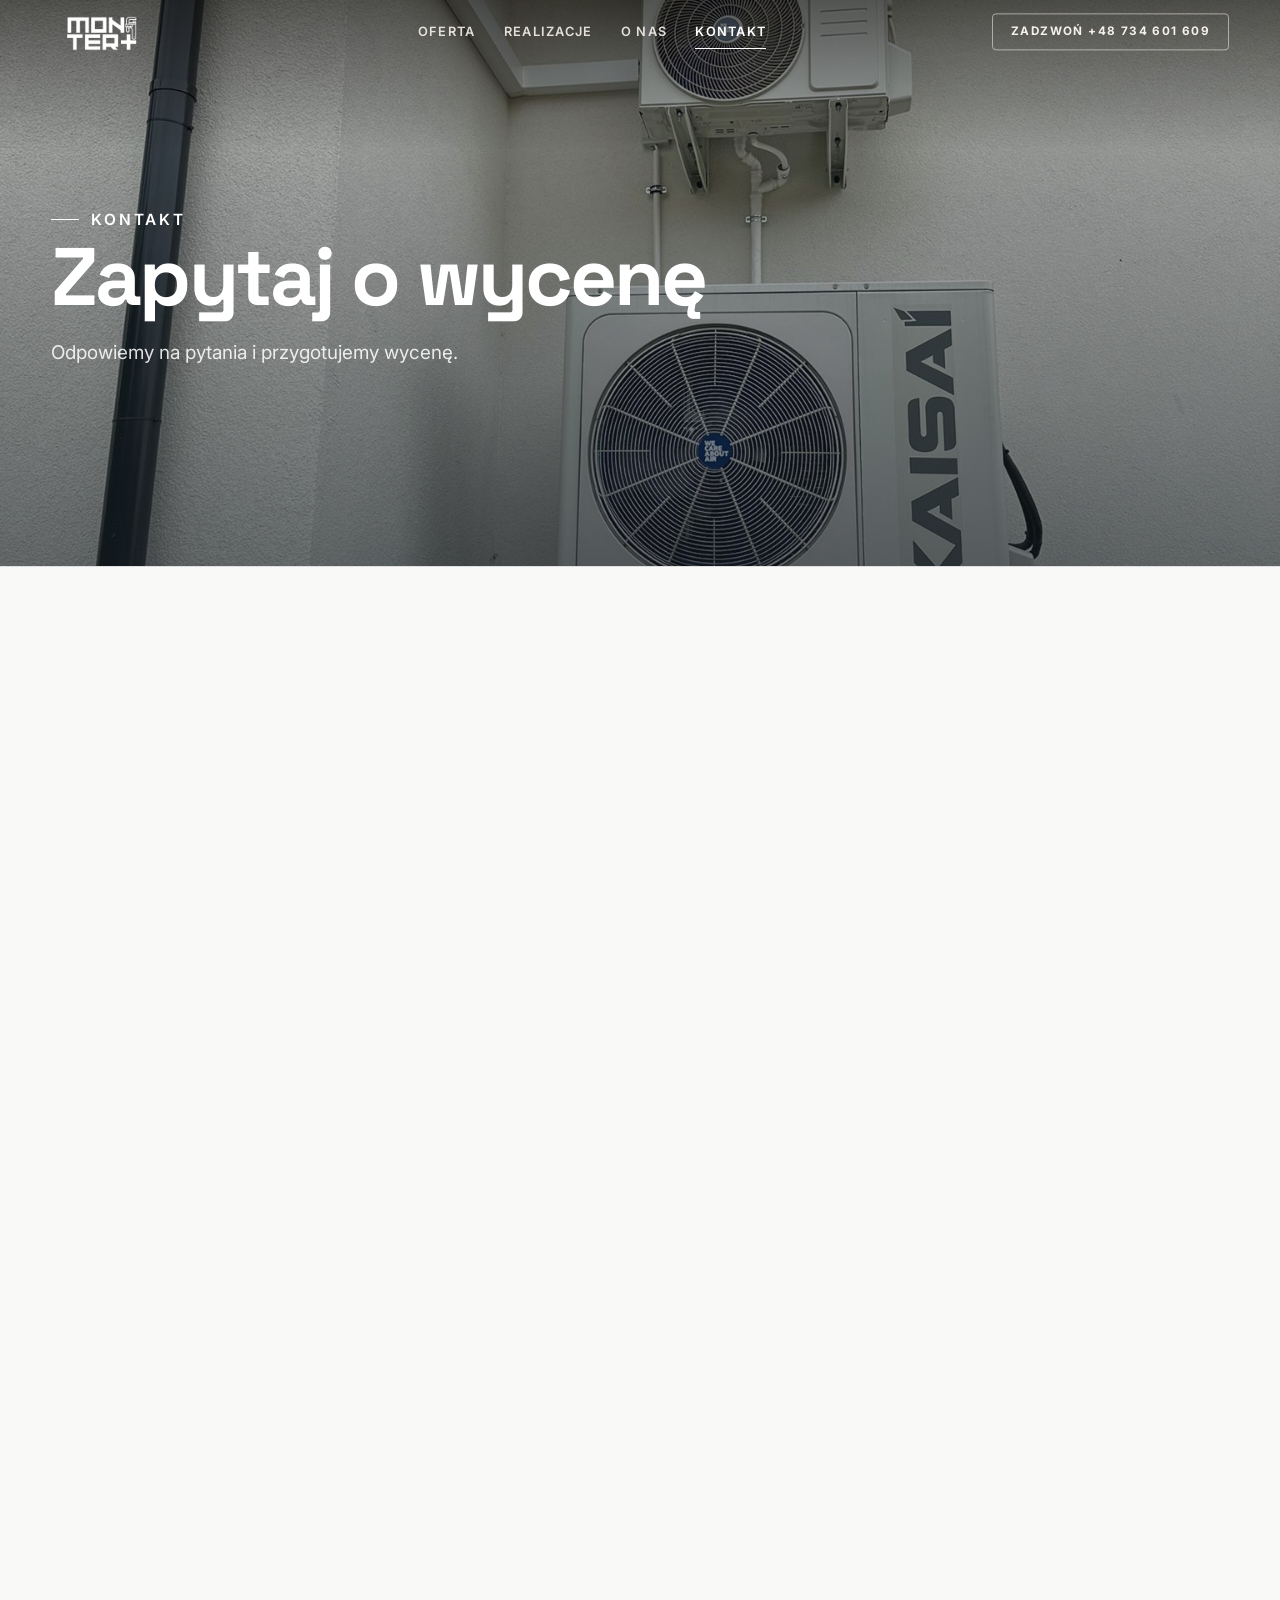
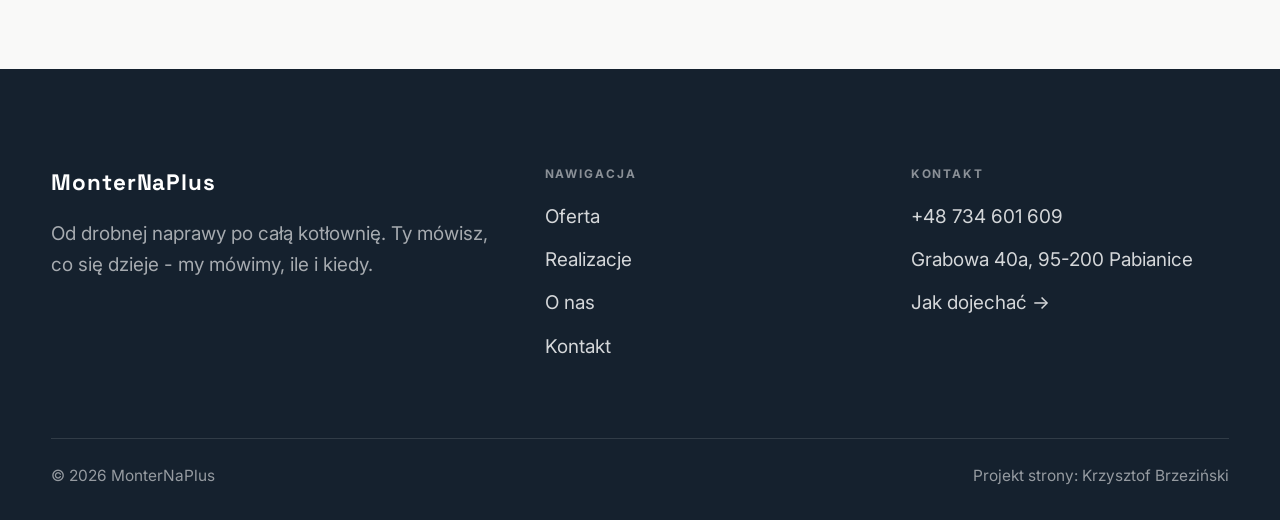
==== kontakt.html @ 471cb24a "Strona demo: monternaplus-instalacje-hydrauliczne" ====
<!DOCTYPE html>
<html lang="pl">
<head>
<meta charset="UTF-8">
<meta name="viewport" content="width=device-width, initial-scale=1.0">
<title>Kontakt - MonterNaPlus</title>
<meta name="description" content="Kontakt MonterNaPlus - Grabowa 40a, 95-200 Pabianice">
<link rel="preconnect" href="https://fonts.googleapis.com">
<link rel="preconnect" href="https://fonts.gstatic.com" crossorigin>
<link href="https://fonts.googleapis.com/css2?family=Space+Grotesk:wght@500;600;700&family=Inter:wght@400;500;600&display=swap" rel="stylesheet">
<link rel="stylesheet" href="assets/styles.css">
</head>
<body>

<header class="nav">
  <div class="wrap nav-inner">
    <a class="brand brand-has-logo" href="index.html"><img class="brand-logo" src="img/logo.png" alt="MonterNaPlus"></a>
    <nav class="nav-links">
      <a href="oferta.html">Oferta</a>
      <a href="realizacje.html">Realizacje</a>
      <a href="o-nas.html">O nas</a>
      <a href="kontakt.html" class="active">Kontakt</a>
      <a href="tel:+48734601609" class="btn btn-accent">Zadzwoń +48 734 601 609</a>
    </nav>
    <button class="nav-toggle" aria-label="Menu"><span></span><span></span><span></span></button>
  </div>
</header>

<section class="pagehead">
  <img src="img/g4.jpg" alt="MonterNaPlus - Zapytaj o wycenę">
  <div class="wrap">
    <span class="eyebrow">Kontakt</span>
    <h1>Zapytaj o wycenę</h1>
    <p>Odpowiemy na pytania i przygotujemy wycenę.</p>
  </div>
</section>
<section>
  <div class="wrap contact-grid">
    <div class="reveal">
      <span class="eyebrow">Dane kontaktowe</span>
      <h2 style="margin:var(--space-4) 0 var(--space-6)">MonterNaPlus</h2>
      <div class="info-list">
        <div class="info-row"><div class="ic"><svg class="ico-tel" width="16" height="16" viewBox="0 0 24 24" fill="none" aria-hidden="true"><path d="M6.6 10.8a15.5 15.5 0 0 0 6.6 6.6l2.2-2.2a1 1 0 0 1 1-.24 11.4 11.4 0 0 0 3.6.58 1 1 0 0 1 1 1V20a1 1 0 0 1-1 1A17 17 0 0 1 3 4a1 1 0 0 1 1-1h3.5a1 1 0 0 1 1 1c0 1.25.2 2.46.58 3.6a1 1 0 0 1-.25 1l-2.23 2.2Z" fill="currentColor"/></svg></div><div><div class="lbl">Telefon</div><a class="val" href="tel:+48734601609">+48 734 601 609</a></div></div>
        <div class="info-row"><div class="ic"><svg class="ico-pin" width="16" height="16" viewBox="0 0 24 24" fill="none" aria-hidden="true"><path d="M12 21s7-6.1 7-11.5A7 7 0 0 0 5 9.5C5 14.9 12 21 12 21Z" stroke="currentColor" stroke-width="1.6" fill="none"/><circle cx="12" cy="9.5" r="2.4" fill="currentColor"/></svg></div><div><div class="lbl">Adres</div><div class="val">Grabowa 40a, 95-200 Pabianice</div></div></div>
        <div class="info-row"><div class="ic"><svg class="ico-clock" width="16" height="16" viewBox="0 0 24 24" fill="none" aria-hidden="true"><circle cx="12" cy="12" r="8.2" stroke="currentColor" stroke-width="1.6"/><path d="M12 7.5V12l3.2 1.9" stroke="currentColor" stroke-width="1.6" stroke-linecap="round"/></svg></div><div><div class="lbl">Godziny</div><div class="val" style="font-weight:500">pon-niedz 8:00-20:00</div></div></div>
      </div>
    </div>
    <div class="reveal">
      <div class="form">
        <h3 style="margin-bottom:var(--space-4)">Najszybciej telefonicznie</h3>
        <p class="muted" style="margin-bottom:var(--space-5)">Zadzwoń, opisz pomysł, a my powiemy, co i jak. Bez zobowiązań.</p>
        <a href="tel:+48734601609" class="btn btn-accent" style="justify-content:center">Zadzwoń: +48 734 601 609 <span class="arr">→</span></a>
      </div>
    </div>
  </div>
</section>
<section style="padding-top:0">
  <div class="wrap reveal">
    <iframe class="map" title="MonterNaPlus - Pabianice" src="https://maps.google.com/maps?q=MonterNaPlus%20Pabianice&z=15&output=embed" loading="lazy" referrerpolicy="no-referrer-when-downgrade"></iframe>
  </div>
</section>

<footer>
  <div class="wrap">
    <div class="foot-grid">
      <div class="foot-brand">
        <div class="name">MonterNaPlus</div>
        <p>Od drobnej naprawy po całą kotłownię. Ty mówisz, co się dzieje - my mówimy, ile i kiedy.</p>
      </div>
      <div class="foot-col">
        <h4>Nawigacja</h4>
        <a href="oferta.html">Oferta</a>
        <a href="realizacje.html">Realizacje</a>
        <a href="o-nas.html">O nas</a>
        <a href="kontakt.html">Kontakt</a>
      </div>
      <div class="foot-col">
        <h4>Kontakt</h4>
        <a href="tel:+48734601609">+48 734 601 609</a>
        <p>Grabowa 40a, 95-200 Pabianice</p>
        <a href="https://www.google.com/maps?cid=12000296189965366413" target="_blank" rel="noopener">Jak dojechać →</a>
      </div>
    </div>
    <div class="foot-bot">
      <span>© 2026 MonterNaPlus</span>
      <span>Projekt strony: Krzysztof Brzeziński</span>
    </div>
  </div>
</footer>
<div class="sticky-call"><a class="sc-call" href="tel:+48734601609"><svg class="ico-tel" width="16" height="16" viewBox="0 0 24 24" fill="none" aria-hidden="true"><path d="M6.6 10.8a15.5 15.5 0 0 0 6.6 6.6l2.2-2.2a1 1 0 0 1 1-.24 11.4 11.4 0 0 0 3.6.58 1 1 0 0 1 1 1V20a1 1 0 0 1-1 1A17 17 0 0 1 3 4a1 1 0 0 1 1-1h3.5a1 1 0 0 1 1 1c0 1.25.2 2.46.58 3.6a1 1 0 0 1-.25 1l-2.23 2.2Z" fill="currentColor"/></svg> Zadzwoń</a><a class="sc-quote" href="kontakt.html">Bezpłatna wycena</a></div>

<script src="assets/main.js"></script>
</body>
</html>
---- assets/styles.css ----
/* ============================================================
   STOLBASZ — premium, architektoniczny B2B fit-out
   Jasna paleta, zero brązu. System wg premium-web-craft.
   Projekt strony: Krzysztof Brzeziński
   ============================================================ */

:root{
  /* PALETA — jasna, architektoniczna, chłodna */
  --paper:#F4F6F8;          /* główne tło */
  --paper-2:#E7EBEF;        /* sekcje alternatywne (chłodny jasny szary) */
  --paper-3:#E7EBEF;        /* delikatne wypełnienia */
  --ink:#15212E;            /* tekst główny — chłodny grafit */
  --ink-soft:#243443;       /* nagłówki drugorzędne */
  --muted:#6B7785;          /* tekst poboczny */
  --line:rgba(21,33,46,.12);/* hairline */
  --accent:#E8A317;         /* stonowany petrol-slate — jedyny akcent */
  --accent-d:#C9870C;
  --accent-soft:rgba(232,163,23,.10);
  --dark:#15212E;           /* sekcje ciemne (stopka/CTA) */

  /* ODSTĘPY — skala 4/8 */
  --space-1:4px; --space-2:8px; --space-3:12px; --space-4:16px; --space-5:24px;
  --space-6:32px; --space-7:48px; --space-8:64px; --space-9:96px; --space-10:128px;

  /* TYPOGRAFIA — fluid clamp() (skala podbita 16.07.2026: większe, czytelniejsze litery — uwaga Adama) */
  --text-sm:clamp(.9rem,.87rem + .12vw,1rem);
  --text-base:clamp(1.08rem,1.04rem + .18vw,1.2rem);
  --text-lg:clamp(1.24rem,1.15rem + .34vw,1.44rem);
  --text-h3:clamp(1.34rem,1.22rem + .55vw,1.66rem);
  --text-h2:clamp(2.1rem,1.66rem + 2.1vw,3.1rem);
  --text-h1:clamp(2.9rem,2.1rem + 4vw,5.1rem);

  /* PROMIENIE — architektoniczne, raczej ostre */
  --r-sm:3px; --r-md:6px; --r-lg:10px;

  /* RUCH */
  --ease:cubic-bezier(.25,.46,.45,.94); --dur:.24s;

  /* CIENIE — miękkie, warstwowe */
  --sh-sm:0 1px 2px rgba(16,24,32,.04), 0 2px 8px rgba(16,24,32,.05);
  --sh-md:0 2px 6px rgba(16,24,32,.05), 0 12px 28px -8px rgba(16,24,32,.12);
  --sh-lg:0 6px 14px rgba(16,24,32,.07), 0 26px 56px -18px rgba(16,24,32,.22);

  --hairline:1px solid var(--line);

  --font-display:'Space Grotesk','Inter',sans-serif;
  --font-body:'Inter',sans-serif;
}

*{box-sizing:border-box;margin:0;padding:0}
html{scroll-behavior:smooth}
body{
  font-family:var(--font-body);
  font-size:var(--text-base);
  line-height:1.65;
  color:var(--ink);
  background:var(--paper);
  -webkit-font-smoothing:antialiased;
  text-rendering:optimizeLegibility;
}
img{max-width:100%;display:block}
a{color:inherit;text-decoration:none}

.wrap{width:min(92%,1180px);margin-inline:auto}
section{padding-block:clamp(52px,6.5vw,96px)}

h1,h2,h3{font-family:var(--font-display);font-weight:700;line-height:1.08;letter-spacing:-.02em;color:var(--ink)}
h1{font-size:var(--text-h1);letter-spacing:-.035em}
h2{font-size:var(--text-h2);letter-spacing:-.025em}
h3{font-size:var(--text-h3)}
p{max-width:65ch}

.eyebrow{
  font-family:var(--font-body);
  font-size:var(--text-sm);
  font-weight:600;
  letter-spacing:.18em;
  text-transform:uppercase;
  color:var(--accent);
  display:inline-flex;align-items:center;gap:var(--space-3);
}
.eyebrow::before{content:"";width:28px;height:1px;background:var(--accent);display:inline-block}

.muted{color:var(--muted)}
.lead{font-size:var(--text-lg);line-height:1.55;color:var(--ink-soft);max-width:50ch}

/* ---------- BUTTONS ---------- */
.btn{
  display:inline-flex;align-items:center;gap:var(--space-2);
  font-weight:600;font-size:var(--text-sm);letter-spacing:.02em;
  padding:var(--space-4) var(--space-6);
  border-radius:var(--r-sm);
  transition:transform var(--dur) var(--ease),box-shadow var(--dur) var(--ease),background var(--dur) var(--ease);
  cursor:pointer;border:1px solid transparent;
}
.btn-accent{background:var(--accent);color:#fff;box-shadow:var(--sh-sm)}
.btn-accent:hover{background:var(--accent-d);transform:translateY(-2px);box-shadow:var(--sh-md)}
.btn-accent:active{transform:translateY(0);box-shadow:var(--sh-sm)}
.btn-ghost{background:transparent;color:var(--ink);border-color:var(--line)}
.btn-ghost:hover{border-color:var(--accent);color:var(--accent);transform:translateY(-2px)}
.btn-light{background:#fff;color:var(--ink);box-shadow:var(--sh-sm)}
.btn-light:hover{transform:translateY(-2px);box-shadow:var(--sh-md)}
.btn .arr{transition:transform var(--dur) var(--ease)}
.btn:hover .arr{transform:translateX(4px)}

/* ---------- NAV ---------- */
.nav{
  position:sticky;top:0;z-index:50;
  background:color-mix(in srgb,var(--paper) 88%,transparent);
  backdrop-filter:saturate(140%) blur(10px);
  border-bottom:var(--hairline);
}
.nav-inner{display:flex;align-items:center;justify-content:space-between;height:72px}
.brand{display:flex;flex-direction:column;line-height:1}
.brand .name{font-family:var(--font-display);font-weight:800;font-size:1.35rem;letter-spacing:.04em}
.brand .sub{font-size:.62rem;letter-spacing:.34em;text-transform:uppercase;color:var(--muted);margin-top:5px}
.nav-links{display:flex;align-items:center;gap:var(--space-6)}
.nav-links a{font-size:var(--text-sm);font-weight:500;color:var(--ink-soft);position:relative;padding-block:4px;transition:color var(--dur) var(--ease)}
.nav-links a::after{content:"";position:absolute;left:0;bottom:0;width:0;height:1.5px;background:var(--accent);transition:width var(--dur) var(--ease)}
.nav-links a:hover,.nav-links a.active{color:var(--ink)}
.nav-links a:hover::after,.nav-links a.active::after{width:100%}
.nav-links .btn{padding:var(--space-2) var(--space-5)}
/* przyciski w nav: właściwy kolor (przebij .nav-links a) + bez podkreślenia */
.nav-links a.btn-accent{color:#fff}
.nav-links a.btn-ghost,.nav-links a.btn-light{color:var(--ink)}
.nav-links a.btn::after{display:none}
.nav-toggle{display:none;background:none;border:none;cursor:pointer;flex-direction:column;gap:5px;padding:8px}
.nav-toggle span{width:24px;height:2px;background:var(--ink);transition:var(--dur)}

/* ---------- HERO (split) ---------- */
.hero{position:relative;overflow:hidden;border-bottom:var(--hairline)}
.hero-grid{display:grid;grid-template-columns:1.05fr .95fr;gap:clamp(24px,4vw,60px);align-items:center;
  padding-block:clamp(36px,4.5vw,64px)}
.hero-copy .eyebrow{margin-bottom:var(--space-5)}
.hero-copy h1{margin-bottom:var(--space-5)}
.hero-copy .lead{margin-bottom:var(--space-7)}
.hero-actions{display:flex;flex-wrap:wrap;gap:var(--space-4)}
.hero-art{position:relative;aspect-ratio:4/3;border-radius:var(--r-lg);overflow:hidden;box-shadow:var(--sh-lg)}
.hero-art img{width:100%;height:100%;object-fit:cover}
.hero-art::after{content:"";position:absolute;inset:0;background:linear-gradient(180deg,transparent 55%,rgba(18,24,28,.28))}
.hero-badge{position:absolute;left:var(--space-5);bottom:var(--space-5);z-index:2;
  background:rgba(252,252,251,.94);backdrop-filter:blur(4px);
  border-radius:var(--r-md);padding:var(--space-4) var(--space-5);box-shadow:var(--sh-md);max-width:78%}
.hero-badge strong{display:block;font-family:var(--font-display);font-size:1rem;letter-spacing:-.01em}
.hero-badge span{font-size:var(--text-sm);color:var(--muted)}

/* ---------- HERO duży / kinowy (strona główna) ---------- */
.hero-cine{position:relative;min-height:clamp(560px,82vh,840px);min-height:clamp(560px,82svh,840px);display:flex;align-items:center;overflow:hidden;border-bottom:var(--hairline)}
.hero-cine>img{position:absolute;inset:0;width:100%;height:100%;object-fit:cover;z-index:0}
.hero-cine::after{content:"";position:absolute;inset:0;z-index:1;
  background:linear-gradient(95deg,rgba(13,18,23,.86) 0%,rgba(13,18,23,.64) 32%,rgba(13,18,23,.24) 62%,rgba(13,18,23,.04) 100%)}
.hero-cine .wrap{position:relative;z-index:2;padding-block:var(--space-8)}
.hero-cine .hero-copy{max-width:660px}
.hero-cine .eyebrow{color:#fff;margin-bottom:var(--space-5)}
.hero-cine .eyebrow::before{background:#fff}
.hero-cine h1{color:#fff;margin-bottom:var(--space-5);font-size:clamp(2.9rem,2rem + 4.4vw,5.2rem)}
.hero-cine .lead{color:rgba(255,255,255,.92);max-width:48ch;margin-bottom:var(--space-7)}
.hero-cine .hero-actions{display:flex;flex-wrap:wrap;gap:var(--space-4)}
@media(max-width:680px){
  .hero-cine{min-height:clamp(520px,76vh,640px);min-height:clamp(520px,76svh,640px);align-items:flex-end}
  .hero-cine::after{background:linear-gradient(0deg,rgba(13,18,23,.9) 6%,rgba(13,18,23,.45) 55%,rgba(13,18,23,.25) 100%)}
  .hero-cine .wrap{padding-bottom:var(--space-9)}
}

/* full-bleed hero variant (podstrony) */
.pagehead{position:relative;min-height:46vh;min-height:46svh;display:flex;align-items:flex-end;overflow:hidden;border-bottom:var(--hairline)}
.pagehead img{position:absolute;inset:0;width:100%;height:100%;object-fit:cover}
.pagehead::after{content:"";position:absolute;inset:0;background:linear-gradient(180deg,rgba(18,24,28,.25),rgba(18,24,28,.62))}
.pagehead .wrap{position:relative;z-index:2;padding-block:var(--space-9);color:#fff}
.pagehead h1{color:#fff;max-width:18ch}
.pagehead .eyebrow{color:#fff}
.pagehead .eyebrow::before{background:#fff}
.pagehead p{color:rgba(255,255,255,.86);margin-top:var(--space-4);max-width:54ch}

/* ---------- STRIP (pasek skrótów / liczby) ---------- */
.strip{background:var(--dark);color:#fff}
.strip .wrap{display:grid;grid-template-columns:repeat(4,1fr);gap:var(--space-6);padding-block:var(--space-8)}
.strip .item .k{font-family:var(--font-display);font-size:clamp(1.6rem,1.2rem + 1.4vw,2.4rem);font-weight:800;letter-spacing:-.02em;color:#fff}
.strip .item .v{font-size:var(--text-sm);color:rgba(255,255,255,.66);margin-top:var(--space-2);line-height:1.45}
.strip .item{border-left:2px solid var(--accent);padding-left:var(--space-5)}

/* ---------- SECTION HEAD ---------- */
.head{max-width:48rem;margin-bottom:var(--space-8)}
.head.center{margin-inline:auto;text-align:center}
.head .eyebrow{margin-bottom:var(--space-4)}
.head h2{margin-bottom:var(--space-4)}
.head p{color:var(--muted);font-size:var(--text-lg);line-height:1.55}
.head.center p{margin-inline:auto}

/* ---------- INTRO SPLIT ---------- */
.split{display:grid;grid-template-columns:.92fr 1.08fr;gap:clamp(28px,5vw,80px);align-items:center}
.split.rev{grid-template-columns:1.08fr .92fr}
.split.rev .split-art{order:-1}
.split-art{position:relative;aspect-ratio:5/4;border-radius:var(--r-lg);overflow:hidden;box-shadow:var(--sh-lg)}
.split-art img{width:100%;height:100%;object-fit:cover}
.split-copy h2{margin-bottom:var(--space-5)}
.split-copy p+p{margin-top:var(--space-4)}
.split-copy .btn{margin-top:var(--space-6)}

/* ---------- SERVICES (zakres) ---------- */
.svc-grid{display:grid;grid-template-columns:repeat(auto-fit,minmax(280px,1fr));gap:var(--space-5)}
.svc{background:#fff;border:var(--hairline);border-radius:var(--r-md);padding:var(--space-7) var(--space-6);
  transition:transform var(--dur) var(--ease),box-shadow var(--dur) var(--ease),border-color var(--dur) var(--ease);
  position:relative;overflow:hidden}
.svc::before{content:"";position:absolute;left:0;top:0;width:3px;height:0;background:var(--accent);transition:height var(--dur) var(--ease)}
.svc:hover{transform:translateY(-4px);box-shadow:var(--sh-md);border-color:transparent}
.svc:hover::before{height:100%}
.svc .ic{font-family:var(--font-display);font-size:.8rem;font-weight:700;letter-spacing:.12em;color:var(--accent);margin-bottom:var(--space-4)}
.svc h3{margin-bottom:var(--space-3);font-size:1.22rem}
.svc p{color:var(--muted);font-size:var(--text-base);line-height:1.6}

/* big detailed service rows */
.svc-row{display:grid;grid-template-columns:.8fr 1.2fr;gap:clamp(20px,4vw,60px);align-items:center;padding-block:var(--space-8)}
.svc-row+.svc-row{border-top:var(--hairline)}
.svc-row.rev{grid-template-columns:1.2fr .8fr}
.svc-row.rev .svc-row-art{order:-1}
.svc-row-art{aspect-ratio:4/3;border-radius:var(--r-md);overflow:hidden;box-shadow:var(--sh-md)}
.svc-row-art img{width:100%;height:100%;object-fit:cover}
.svc-row h3{font-size:1.5rem;margin-bottom:var(--space-4)}
.svc-row .num{font-family:var(--font-display);font-size:.85rem;font-weight:700;letter-spacing:.14em;color:var(--accent);display:block;margin-bottom:var(--space-3)}
.svc-row ul{list-style:none;margin-top:var(--space-4);display:flex;flex-direction:column;gap:var(--space-2)}
.svc-row li{position:relative;padding-left:var(--space-5);color:var(--muted);font-size:var(--text-base)}
.svc-row li::before{content:"";position:absolute;left:0;top:.62em;width:8px;height:1px;background:var(--accent)}

/* ---------- GALLERY (realizacje) ---------- */
.gallery{display:grid;grid-template-columns:repeat(12,1fr);gap:var(--space-4);grid-auto-rows:200px}
/* GALERIA MASONRY — pionowe zdjęcia (portrety beauty/wellness) bez przycinania: kolumny, height auto */
.gallery-masonry{column-count:3;column-gap:var(--space-4)}
@media(max-width:900px){.gallery-masonry{column-count:2}}
@media(max-width:560px){.gallery-masonry{column-count:1}}
.gallery-masonry .m-tile{break-inside:avoid;margin:0 0 var(--space-4);padding:0;position:relative;overflow:hidden;border-radius:var(--r-md);border:1px solid var(--line)}
.gallery-masonry .m-tile img{width:100%;height:auto;display:block}
.gallery-masonry .m-tile .cap{position:absolute;left:0;right:0;bottom:0;padding:var(--space-4);color:#fff;background:linear-gradient(0deg,rgba(0,0,0,.55),transparent);font-size:var(--text-sm)}
.gallery-masonry .m-tile .cap small{display:block;font-weight:400;opacity:.78;letter-spacing:.04em;text-transform:uppercase;font-size:.66rem;margin-top:3px}
.tile{position:relative;overflow:hidden;border-radius:var(--r-md);box-shadow:var(--sh-sm);
  transition:transform var(--dur) var(--ease),box-shadow var(--dur) var(--ease)}
.tile img{width:100%;height:100%;object-fit:cover;transition:transform .6s var(--ease)}
.tile:hover{box-shadow:var(--sh-md)}
.tile:hover img{transform:scale(1.05)}
.tile .cap{position:absolute;left:0;right:0;bottom:0;padding:var(--space-5) var(--space-4) var(--space-4);
  background:linear-gradient(transparent,rgba(18,24,28,.78));color:#fff;
  font-size:var(--text-sm);font-weight:600;letter-spacing:.01em;
  opacity:0;transform:translateY(8px);transition:var(--dur) var(--ease)}
.tile:hover .cap{opacity:1;transform:translateY(0)}
.tile .cap small{display:block;font-weight:400;opacity:.78;letter-spacing:.04em;text-transform:uppercase;font-size:.66rem;margin-top:3px}
/* bento spans */
.t-wide{grid-column:span 6}
.t-tall{grid-column:span 6;grid-row:span 2}
.t-std{grid-column:span 6}
.t-third{grid-column:span 4}
.t-two3{grid-column:span 8}

/* ---------- TRUST / WIARYGODNOŚĆ ---------- */
.trust{background:var(--paper-2)}
.trust-grid{display:grid;grid-template-columns:repeat(auto-fit,minmax(240px,1fr));gap:var(--space-5);margin-top:var(--space-7)}
.trust-card{background:#fff;border-radius:var(--r-md);padding:var(--space-7) var(--space-6);box-shadow:var(--sh-sm);border-top:3px solid var(--accent)}
.trust-card .big{font-family:var(--font-display);font-size:clamp(1.8rem,1.3rem + 1.6vw,2.6rem);font-weight:800;letter-spacing:-.02em;color:var(--ink);line-height:1}
.trust-card h3{font-size:1.12rem;margin:var(--space-3) 0 var(--space-2)}
.trust-card p{color:var(--muted);font-size:var(--text-base);line-height:1.55}

/* ---------- CTA band ---------- */
.cta{background:var(--dark);color:#fff;position:relative;overflow:hidden}
.cta .wrap{display:grid;grid-template-columns:1.4fr .6fr;gap:var(--space-7);align-items:center;position:relative;z-index:2}
.cta h2{color:#fff;max-width:20ch}
.cta p{color:rgba(255,255,255,.74);margin-top:var(--space-4)}
.cta-actions{display:flex;flex-direction:column;gap:var(--space-3);align-items:flex-start}
.cta::before{content:"";position:absolute;right:-80px;top:-80px;width:360px;height:360px;border-radius:50%;
  background:radial-gradient(circle,var(--accent-soft),transparent 70%)}

/* ---------- CONTACT ---------- */
.contact-grid{display:grid;grid-template-columns:.85fr 1.15fr;gap:clamp(28px,4vw,56px);align-items:start}
.info-list{display:flex;flex-direction:column;gap:var(--space-2)}
.info-row{display:flex;gap:var(--space-4);align-items:flex-start;padding-block:var(--space-4);border-bottom:var(--hairline)}
.info-row .ic{flex:none;width:42px;height:42px;display:grid;place-items:center;border-radius:50%;
  background:var(--accent-soft);color:var(--accent);font-size:1.05rem}
.info-row .lbl{font-size:.72rem;letter-spacing:.14em;text-transform:uppercase;color:var(--muted)}
.info-row .val{font-weight:600;font-size:var(--text-base);margin-top:2px}
.info-row a.val:hover{color:var(--accent)}
.map{border:none;border-radius:var(--r-lg);box-shadow:var(--sh-md);width:100%;height:100%;min-height:380px;filter:grayscale(.2) contrast(1.02)}
.form{background:#fff;border:var(--hairline);border-radius:var(--r-lg);padding:clamp(24px,3vw,40px);box-shadow:var(--sh-sm)}
.form .fld{margin-bottom:var(--space-5)}
.form label{display:block;font-size:var(--text-sm);font-weight:600;margin-bottom:var(--space-2)}
.form input,.form textarea{width:100%;font-family:inherit;font-size:var(--text-base);color:var(--ink);
  padding:var(--space-4);border:var(--hairline);border-radius:var(--r-sm);background:var(--paper);transition:border-color var(--dur)}
.form input:focus,.form textarea:focus{outline:none;border-color:var(--accent);background:#fff}
.form textarea{resize:vertical;min-height:120px}
.form .note{font-size:var(--text-sm);color:var(--muted);margin-top:var(--space-3)}

/* ---------- FOOTER ---------- */
footer{background:var(--dark);color:#fff;padding-block:var(--space-9) var(--space-6)}
.foot-grid{display:grid;grid-template-columns:1.4fr 1fr 1fr;gap:var(--space-7);margin-bottom:var(--space-8)}
.foot-brand .name{font-family:var(--font-display);font-weight:800;font-size:1.4rem;letter-spacing:.04em}
.foot-brand p{color:rgba(255,255,255,.62);margin-top:var(--space-4);font-size:var(--text-base);max-width:38ch}
.foot-col h4{font-size:.74rem;letter-spacing:.16em;text-transform:uppercase;color:rgba(255,255,255,.5);margin-bottom:var(--space-4)}
.foot-col a,.foot-col p{display:block;color:rgba(255,255,255,.82);font-size:var(--text-base);margin-bottom:var(--space-3)}
.foot-col a:hover{color:#fff}
.foot-bot{border-top:1px solid rgba(255,255,255,.12);padding-top:var(--space-5);display:flex;justify-content:space-between;flex-wrap:wrap;gap:var(--space-3);
  font-size:var(--text-sm);color:rgba(255,255,255,.55)}
.foot-bot a:hover{color:#fff}

/* ---------- REVEAL ---------- */
.reveal{opacity:0;transform:translateY(22px);transition:opacity .6s var(--ease),transform .6s var(--ease)}
.reveal.in{opacity:1;transform:none}

/* ---------- RESPONSIVE ---------- */
@media(max-width:920px){
  .hero-grid,.split,.split.rev,.svc-row,.svc-row.rev,.cta .wrap,.contact-grid,.foot-grid{grid-template-columns:1fr}
  .split.rev .split-art,.svc-row.rev .svc-row-art{order:0}
  .hero-art{aspect-ratio:16/10;max-height:420px}
  .strip .wrap{grid-template-columns:repeat(2,1fr);gap:var(--space-7)}
  .gallery{grid-auto-rows:180px}
  .t-wide,.t-tall,.t-std,.t-third,.t-two3{grid-column:span 6}
  .t-tall{grid-row:span 1}
  .cta-actions{flex-direction:row;flex-wrap:wrap}
  .foot-grid{gap:var(--space-6)}
}
@media(max-width:680px){
  .nav-links{position:fixed;inset:72px 0 auto 0;background:var(--paper);flex-direction:column;align-items:stretch;
    gap:0;padding:var(--space-4) 6%;border-bottom:var(--hairline);box-shadow:var(--sh-md);
    transform:translateY(-120%);transition:transform var(--dur) var(--ease)}
  .nav-links.open{transform:translateY(0)}
  .nav-links a{padding-block:var(--space-4);border-bottom:var(--hairline)}
  .nav-links .btn{margin-top:var(--space-3);justify-content:center}
  .nav-toggle{display:flex}
  .strip .wrap{grid-template-columns:1fr}
  .gallery{grid-template-columns:repeat(6,1fr)}
  .foot-grid{grid-template-columns:1fr}
}
@media(prefers-reduced-motion:reduce){
  *{animation-duration:.01ms!important;transition:none!important}
  .reveal{opacity:1!important;transform:none!important}
  html{scroll-behavior:auto}
}

/* ============================================================
   PREMIUM LAYER — destylat deep-researchu branż (anty-AI, spokój).
   Zmienne STOLBASZ (--accent/--ink/--paper/--line/--dark). Ruch ledwo
   zauważalny, krzywa cubic-bezier(.16,.84,.44,1); prefers-reduced-motion
   pokryte blanketem wyżej. Karty hairline zamiast cieni = #1 sygnał „nie-AI".
   ============================================================ */

/* więcej oddechu między sekcjami (liderzy: 110-130px) */
section{padding-block:clamp(64px,8vw,128px)}

/* 1) Aksamitny reveal — dłuższa, miękka krzywa zamiast „skoku" */
.reveal{transition:opacity .9s cubic-bezier(.16,.84,.44,1),transform .9s cubic-bezier(.16,.84,.44,1);will-change:opacity,transform}
/* stagger TYLKO w galerii (tam pozycja = porządek dzieci) */
.gallery .reveal:nth-child(2){transition-delay:.07s}
.gallery .reveal:nth-child(3){transition-delay:.14s}
.gallery .reveal:nth-child(4){transition-delay:.21s}
.gallery .reveal:nth-child(5){transition-delay:.28s}
.gallery .reveal:nth-child(6){transition-delay:.35s}

/* 2) Hero STATYCZNY na .hero-cine — Ken Burns CAŁKIEM WYŁĄCZONY 26.06 (3. zgłoszenie Szymona).
   GENEZA: animowanie scale na <img> hero z teksturami (cegły/framugi) re-samplinguje obraz
   klatka po klatce → na części ekranów drobne drganie/shimmer = „heroshot się trzęsie".
   translateY usunięto wcześniej, scale-only + will-change/GPU NIE wystarczyły do GWARANCJI gładkości.
   Krzysztof zażądał pewności („make sure, że błąd się nie pojawi") > efekt. Zero animacji = 0% drgania.
   Delikatny zoom zostaje TYLKO w pełnoekranowych hero gastro/studio (hg-bg/hs-bg — tło, inny
   mechanizm, chwalone, nigdy nie zgłaszane). NIE wracać do KB na .hero-cine bez realnego testu
   na sprzęcie klienta — to ryzyko regresji „trzęsienia”. */
/* BEZPIECZNY "wow" na hero = jednorazowy FADE-IN (opacity), nie zoom.
   opacity nie dotyka bitmapy → gładkie na KAŻDYM zdjęciu/ekranie/GPU, zero ryzyka migotania.
   Geometryczny ruch (scale/translate) na .hero-cine jest ZAKAZANY (bramka pilnuje). */
@keyframes heroFade{from{opacity:0}to{opacity:1}}
.hero-cine>img{transform:none;animation:heroFade 1.1s ease-out both}

/* 3) Akcentowy hairline pod nagłówkiem sekcji, który „rysuje się" przy wejściu */
.head h2{position:relative;padding-bottom:18px}
.head h2::after{content:"";position:absolute;left:0;bottom:0;height:1px;width:0;background:var(--accent);transition:width 1s cubic-bezier(.16,.84,.44,1) .15s}
.head.center h2::after{left:50%;transform:translateX(-50%)}
.head.reveal.in h2::after,.head.center.reveal.in h2::after{width:54px}

/* 4) Karty HAIRLINE zamiast cieni/zaokrągleń (najmocniejszy anty-AI detal) */
.svc{background:transparent;border:1px solid var(--line);border-radius:var(--r-sm);box-shadow:none}
.svc:hover{box-shadow:none;border-color:var(--accent);transform:translateY(-3px)}
.trust-card{background:transparent;box-shadow:none;border:1px solid var(--line);border-top:2px solid var(--accent);border-radius:var(--r-sm)}
.tile{box-shadow:none;border-radius:var(--r-sm)}
.tile:hover{box-shadow:none}

/* 5) Sticky-nav kondensuje się po przewinięciu (sygnał dopracowania) */
.nav{transition:box-shadow .4s ease,background .4s ease}
.nav.is-stuck{box-shadow:0 1px 0 var(--line),0 14px 30px -24px rgba(0,0,0,.45)}
.nav-inner{transition:height .35s var(--ease)}
.nav.is-stuck .nav-inner{height:60px}

/* 6) MANIFESTO — pełnoekranowy cytat-bohater (zastępuje generyczne „Dlaczego my") */
.manifesto{background:var(--paper-2);text-align:center}
.manifesto .wrap{max-width:60rem}
.manifesto p{font-family:var(--font-display);font-style:italic;font-size:clamp(1.6rem,1rem + 2.4vw,2.8rem);line-height:1.32;color:var(--ink-soft);margin-inline:auto;max-width:26ch;position:relative;padding-top:var(--space-8)}
.manifesto p::before{content:"";position:absolute;top:0;left:50%;transform:translateX(-50%);width:54px;height:1px;background:var(--accent)}
.manifesto p span{color:var(--accent);font-style:italic}

/* 7) GATEWAYS — 3 duże bramy-zdjęcia (zamiast paska menu usług) */
.gateways{display:grid;grid-template-columns:repeat(3,1fr);gap:var(--space-4)}
.gateway{position:relative;aspect-ratio:3/4;overflow:hidden;border-radius:var(--r-sm);display:block}
.gateway img{width:100%;height:100%;object-fit:cover;transition:transform .8s var(--ease),filter .5s var(--ease)}
.gateway::after{content:"";position:absolute;inset:0;background:linear-gradient(180deg,transparent 38%,rgba(18,24,28,.74))}
.gateway:hover img{transform:scale(1.05);filter:brightness(1.05)}
.gateway .g-ttl{position:absolute;left:0;right:0;bottom:0;z-index:2;padding:var(--space-6) var(--space-5);color:#fff;font-family:var(--font-display);font-size:1.45rem;letter-spacing:-.01em;line-height:1.15}
.gateway .g-ttl small{display:block;font-family:var(--font-body);font-size:var(--text-sm);font-weight:400;opacity:.82;letter-spacing:.03em;margin-top:5px}
@media(max-width:760px){.gateways{grid-template-columns:1fr}.gateway{aspect-ratio:16/10}}

/* 8) LOGO klienta w nagłówku (gdy podane --logo) */
/* 52px domyślnie (feedback Bartka 06.07.2026: 40px ginęło, uwaga padła 3x; ~56px sprawdzone na żywym demie anna-borowiec-makeup) */
.brand-logo{height:64px;width:auto;max-width:300px;object-fit:contain;display:block}
.nav.is-stuck .brand-logo{height:52px}
@media(max-width:680px){.brand-logo{height:46px;max-width:210px}}


/* === RWD: nagłówki na wąskich ekranach (dodane 17.07.2026 razem z fixem clamp) ===
   Po przywróceniu działania clamp() dolna granica --text-h1 (2.9rem) rozpychała
   dokument przy długich polskich słowach na telefonach. Tu ją zjeżdżamy. */
@media (max-width:560px){
  :root{
    --text-h1:clamp(1.9rem, 1.15rem + 4.4vw, 2.7rem);
    --text-h2:clamp(1.5rem, 1rem + 3vw, 2.1rem);
  }
  .hero-cine h1{font-size:clamp(1.9rem, 1.15rem + 4.4vw, 2.7rem)}
  h1,h2{overflow-wrap:break-word}
}

/* GODZINY (godziny_grid z briefu) — dzień po lewej, godziny po prawej. Wcześniej BRAK stylu
   powodował sklejenie "Poniedziałek-Piątek8:00-20:00" (dodane 2026-07-21). Neutralne dla dem bez grafiku. */
.godz{display:flex;flex-direction:column;gap:2px;max-width:440px;margin-top:8px}
.godz-row{display:flex;justify-content:space-between;align-items:baseline;gap:24px;padding:10px 0;border-bottom:1px solid var(--line)}
.godz-row:last-child{border-bottom:0}
.godz-row b{font-weight:600;color:var(--ink)}
.godz-row span{color:var(--muted);white-space:nowrap}

/* === rodzina: fachowcy === */
/* ============================================================
   RODZINA: FACHOWCY (hydraulik/elektryk/remont/brukarstwo/ogrodzenia)
   Doklejane NA WIERZCH base.css. Dziedziczy paletę/fonty skórki (trade/elektryk).
   Filozofia: telefon-bohater + zaufanie + „bezpłatna wycena". Spokój, nie krzyk.
   (count-up i podwójny iframe mapy świadomie pominięte - krytyka blueprintu.)
   ============================================================ */

/* --- PROCES - oś „jak pracujemy" (podpis rodziny, czego nie ma w meblach) --- */
.proces{background:var(--paper-2)}
.proces-line{list-style:none;display:grid;grid-template-columns:repeat(4,1fr);gap:var(--space-5);position:relative;margin:0;padding:0}
.proces-line li{position:relative;padding-top:var(--space-7)}
.proces-line li::before{content:"";position:absolute;top:14px;left:0;right:0;height:1px;background:var(--line)}
.proces-line li:last-child::before{right:50%}
.proces-line li:first-child::before{left:50%}
.proces-line li::after{content:"";position:absolute;top:9px;left:calc(50% - 6px);width:11px;height:11px;border-radius:50%;background:var(--accent);box-shadow:0 0 0 4px var(--paper-2)}
.proces-line .pno{font-family:var(--font-display);font-weight:800;font-size:1.5rem;color:var(--accent);letter-spacing:-.02em;display:block;margin-bottom:var(--space-3);text-align:center}
.proces-line h3{font-size:1.1rem;margin-bottom:var(--space-2);text-align:center}
.proces-line p{color:var(--muted);font-size:var(--text-sm);line-height:1.5;text-align:center;max-width:26ch;margin-inline:auto}
@media(max-width:820px){
  .proces-line{grid-template-columns:1fr;gap:0}
  .proces-line li{padding:var(--space-5) 0 var(--space-5) var(--space-7)}
  .proces-line li::before{left:5px;right:auto;top:0;bottom:0;width:1px;height:auto}
  .proces-line li:first-child::before,.proces-line li:last-child::before{left:5px;right:auto}
  .proces-line li::after{top:var(--space-6);left:0}
  .proces-line .pno,.proces-line h3,.proces-line p{text-align:left;margin-inline:0}
}

/* --- OBSZAR DZIAŁANIA - lokalność (chipy z REALNEGO miasta, bez drugiego iframe) --- */
.obszar .head{text-align:center;margin-inline:auto}
.obszar .head .eyebrow{justify-content:center}
.obszar-list{list-style:none;display:flex;flex-wrap:wrap;justify-content:center;gap:var(--space-3);margin:0;padding:0;max-width:60rem;margin-inline:auto}
.obszar-list li{border:1px solid var(--line);border-radius:999px;padding:var(--space-2) var(--space-5);
  font-size:var(--text-sm);font-weight:600;color:var(--ink-soft);transition:border-color .24s var(--ease),color .24s var(--ease)}
.obszar-list li:hover{border-color:var(--accent);color:var(--accent)}
.obszar-list li.is-home{background:var(--accent);border-color:var(--accent);color:#fff}

/* --- STICKY-CALL - dolny pasek mobile (najważniejszy konwerter tej rodziny) --- */
.sticky-call{display:none}
@media(max-width:820px){
  .sticky-call{display:grid;grid-template-columns:1fr 1fr;gap:1px;position:fixed;left:0;right:0;bottom:0;z-index:90;
    background:var(--line);box-shadow:0 -6px 20px -10px rgba(0,0,0,.4)}
  .sticky-call a{padding:15px 8px;text-align:center;font-weight:700;font-size:.95rem;letter-spacing:.01em}
  .sc-call{background:var(--accent);color:#fff}
  .sc-quote{background:var(--paper);color:var(--ink)}
  body{padding-bottom:56px}
}

/* --- Blok „Awaria? Dzwoń” (opcjonalny, hydraulik/elektryk) --- */
.awaria{background:var(--dark);color:#fff}
.awaria .wrap{display:flex;flex-wrap:wrap;align-items:center;justify-content:space-between;gap:var(--space-5);padding-block:var(--space-7)}
.awaria h3{color:#fff;font-size:clamp(1.3rem,1rem + 1.2vw,1.8rem)}
.awaria p{color:rgba(255,255,255,.72);margin-top:var(--space-2)}
.awaria .btn-accent{white-space:nowrap}

/* === CERTYFIKATY / CZYM PRACUJEMY (gated: renderuje sie tylko gdy brief poda certy/marki/gwarancja) - mocny lever dla dekarzy === */
.auto-marki .marki-list{display:flex;flex-wrap:wrap;justify-content:center;gap:clamp(.8rem,2.5vw,1.6rem);list-style:none;margin:var(--space-7) 0 0;padding:0}
.auto-marki .marki-list li{font-family:var(--font-display);text-transform:uppercase;letter-spacing:.12em;font-weight:600;
  font-size:clamp(.82rem,1.5vw,1rem);color:var(--ink-soft);padding:.5rem 1rem;border:1px solid var(--line);border-radius:var(--r-sm)}
.marki-gwar{text-align:center;color:var(--muted);font-size:var(--text-sm);margin-top:var(--space-6)}

/* ============================================================
   FAZA 3 - OSOBNY UKŁAD FACHOWCY (research wf_e4ed63db + krytyka z policzonym WCAG). Doklejane na wierzch.
   Tożsamość: ZAUFANIE + DUŻY TELEFON + DOWÓD. Dwublok hero (zdjęcie | lity panel), bezpośrednio, solidnie.
   ============================================================ */

/* --- P0 KONTRAST: bursztyn jako TEKST na jasnym = 2.0 FAIL (policzone). Naprawy (bursztyn->ciemny tekst / ink). --- */
.btn-accent{color:#14171c}                                  /* bursztyn + ciemny tekst = 8.28 PASS */
.sticky-call .sc-call{color:#14171c}                        /* sticky bursztyn + ciemny tekst */
.obszar-list li.is-home{background:var(--ink);border-color:var(--ink);color:#fff}  /* było bursztyn+biel 2.17 -> ink+biel 16.29 */
.proces-line .pno{color:var(--ink-soft)}                    /* numery procesu: było bursztyn 2.0 -> ink-soft (czytelne); kropka osi zostaje bursztyn (grafika) */

/* --- Ikona telefonu (uzywana w hero hf-phone-num; nav styluje silnik NAV NOBU) --- */
.ico-tel{vertical-align:-2px;margin-right:.3em}

/* === HERO FACHOWCY: dwublok (zdjęcie | lity panel ink). Zdjęcie = PIERWSZE dziecko (blur-guard + mobilny stack). STATYCZNE. === */
.hero-fach{display:grid;grid-template-columns:1fr minmax(0,46%);min-height:clamp(540px,76vh,740px);min-height:clamp(540px,76svh,740px)}
.hf-photo{width:100%;height:100%;object-fit:cover;display:block;background:var(--paper-2)}  /* img = PIERWSZE dziecko sekcji (blur-guard); EAGER, bez animacji (zero janku) */
.hf-panel{order:-1;background:var(--ink);color:#fff;display:flex;flex-direction:column;justify-content:center;
  padding:clamp(2.2rem,5vw,4.5rem) clamp(1.6rem,4vw,3.6rem)}
.hf-kicker{font-family:var(--font-display);font-weight:700;text-transform:uppercase;letter-spacing:.14em;
  font-size:clamp(.74rem,1.4vw,.9rem);color:var(--accent)}
.hf-title{color:#fff;font-family:var(--font-display);font-weight:800;line-height:1.05;letter-spacing:-.01em;
  font-size:clamp(1.9rem,1.4rem + 2vw,3rem);margin:var(--space-3) 0 var(--space-5)}
.hf-phone{display:inline-flex;flex-direction:column;gap:.15rem;margin-bottom:var(--space-5);width:fit-content}
.hf-phone-lab{font-size:.74rem;text-transform:uppercase;letter-spacing:.14em;color:rgba(255,255,255,.66)}
.hf-phone-num{font-family:var(--font-display);font-weight:800;color:#fff;font-variant-numeric:tabular-nums;white-space:nowrap;
  font-size:clamp(2rem,1.4rem + 2.2vw,2.9rem);line-height:1;display:inline-flex;align-items:center}
.hf-phone-num .ico-tel{width:.7em;height:.7em;color:var(--accent);margin-right:.35em}   /* ikona bursztyn, cyfry białe */
.hf-phone:hover .hf-phone-num{color:var(--accent)}
.hf-actions{display:flex;flex-wrap:wrap;gap:var(--space-3)}
.hf-ghost{color:#fff;border-color:rgba(255,255,255,.45)}
.hf-trust{margin-top:var(--space-5);padding-top:var(--space-4);border-top:1px solid rgba(255,255,255,.16);
  color:rgba(255,255,255,.82);font-weight:600;font-size:var(--text-sm);letter-spacing:.01em}
@media(max-width:820px){
  .hero-fach{grid-template-columns:1fr;min-height:0}
  .hf-photo{aspect-ratio:16/10}
  .hf-panel{order:0;padding-block:clamp(2rem,7vw,3rem)}     /* DOM-order: zdjęcie na górze, panel pod */
}

/* === PROMISE BAR: zawsze-obecna sygnatura usługowa (anty recon-collapse) === */
.fach-promise{background:var(--paper-2);border-bottom:var(--hairline);padding-block:0}
.fach-promise .wrap{padding-block:var(--space-4)}
.fp-row{list-style:none;margin:0;padding:0;display:flex;flex-wrap:wrap;justify-content:center;align-items:center;gap:clamp(.6rem,2.4vw,2rem)}
.fp-row li{font-family:var(--font-display);font-weight:700;text-transform:uppercase;letter-spacing:.08em;
  font-size:clamp(.72rem,1.3vw,.85rem);color:var(--ink-soft);display:flex;align-items:center}
.fp-row li:not(:last-child)::after{content:"";width:6px;height:6px;border-radius:50%;background:var(--accent);margin-left:clamp(.6rem,2.4vw,2rem)}

/* === TRUST BAR (gated): jasne pasmo, cyfry INK (NIE bursztyn=2.0 FAIL), bursztyn jako kreska pod liczbą === */
.trust-bar{background:var(--paper);border-bottom:var(--hairline)}
.trust-bar .wrap{display:flex;flex-wrap:wrap;align-items:center;justify-content:center;gap:clamp(1rem,3vw,2.6rem);padding-block:var(--space-7)}
.tb-stats{display:flex;flex-wrap:wrap;gap:clamp(1rem,3vw,2.6rem)}
.tb-stat{display:flex;flex-direction:column;align-items:center;text-align:center;padding-bottom:var(--space-2);border-bottom:3px solid var(--accent)}
.tb-num{font-family:var(--font-display);font-weight:800;font-size:clamp(2rem,3vw,2.8rem);line-height:1;color:var(--ink);font-variant-numeric:tabular-nums}
.tb-lab{font-size:.74rem;text-transform:uppercase;letter-spacing:.08em;color:var(--muted);margin-top:.3rem}
.tb-google{font-weight:700;color:var(--ink);font-size:var(--text-base);background:var(--paper-2);border:var(--hairline);border-radius:999px;padding:.5rem 1.1rem;font-variant-numeric:tabular-nums}
.tb-seal{font-family:var(--font-display);font-weight:700;text-transform:uppercase;letter-spacing:.06em;font-size:.85rem;
  color:var(--ink);border:1px solid var(--accent);border-radius:var(--r-sm);padding:.5rem 1rem}

/* === LISTA USŁUG (zamiast bram-nastrojowych): konkret "co + zakres + wycena" === */
.fach-uslugi .fu-list{list-style:none;margin:var(--space-8) 0 0;padding:0;display:flex;flex-direction:column}
.fu-row{display:grid;grid-template-columns:minmax(11rem,1fr) 2fr auto;gap:clamp(1rem,3vw,2.5rem);align-items:center;
  padding-block:var(--space-5);border-top:1px solid var(--line)}
.fu-row:last-child{border-bottom:1px solid var(--line)}
.fu-name{font-family:var(--font-display);font-weight:700;font-size:1.15rem;color:var(--ink)}
.fu-desc{color:var(--muted);font-size:var(--text-sm);line-height:1.55}
.fu-cta{font-weight:700;font-size:var(--text-sm);color:var(--accent-d);white-space:nowrap}
.fu-cta:hover{color:var(--ink)}
@media(max-width:760px){.fu-row{grid-template-columns:1fr;gap:var(--space-2)}.fu-cta{justify-self:start}}

/* === OPINIE (gated): realne cytaty z reconu === */
.opinie-grid{display:grid;grid-template-columns:repeat(auto-fit,minmax(16rem,1fr));gap:var(--space-6);margin-top:var(--space-8)}
.op-card{margin:0;background:var(--paper);border:1px solid var(--line);border-radius:var(--r-md);padding:var(--space-6);display:flex;flex-direction:column;gap:var(--space-3)}
.op-star{color:var(--accent-d);letter-spacing:.1em;font-size:.95rem}
.op-card blockquote{margin:0;color:var(--ink-soft);font-size:var(--text-base);line-height:1.6}
.op-autor{font-family:var(--font-display);font-weight:700;color:var(--ink);font-size:.95rem}

/* === SUWAK PRZED/PO (kopia z auto.css - CSS nie dziedziczy się między rodzinami; krytyka 5b) === */
.auto-ba .ba-slider{position:relative;--ba-pos:50%;max-width:62rem;margin:var(--space-8) auto 0;aspect-ratio:16/9;
  overflow:hidden;border-radius:var(--r-sm);border:1px solid var(--line);touch-action:none;user-select:none;cursor:ew-resize}
.ba-slider img{position:absolute;inset:0;width:100%;height:100%;object-fit:cover;display:block}
.ba-before-wrap{position:absolute;inset:0;clip-path:inset(0 calc(100% - var(--ba-pos)) 0 0)}
.ba-lab{position:absolute;top:var(--space-4);z-index:3;font-family:var(--font-display);text-transform:uppercase;
  letter-spacing:.1em;font-size:.7rem;color:#fff;background:rgba(10,12,15,.6);padding:.3rem .6rem;border-radius:2px}
.ba-lab-l{left:var(--space-4)}
.ba-lab-r{right:var(--space-4)}
.ba-handle{position:absolute;top:0;bottom:0;left:var(--ba-pos);width:2px;background:var(--accent);transform:translateX(-1px);z-index:4;pointer-events:none}
.ba-handle span{position:absolute;top:50%;left:50%;transform:translate(-50%,-50%);width:38px;height:38px;border-radius:50%;
  background:var(--accent);box-shadow:0 2px 12px rgba(0,0,0,.4);display:flex;align-items:center;justify-content:center}
.ba-handle span::before,.ba-handle span::after{content:"";position:absolute;width:0;height:0;border-block:5px solid transparent}
.ba-handle span::before{left:9px;border-right:6px solid #14171c}
.ba-handle span::after{right:9px;border-left:6px solid #14171c}
.ba-podpis{text-align:center;color:var(--muted);font-size:var(--text-sm);margin-top:var(--space-5)}

/* === NAV NOBU (silnik): fachowcy === */
.nav{position:fixed;left:0;right:0;backdrop-filter:none;border-bottom:1px solid transparent;z-index:100;transition:transform .35s var(--ease),background .35s ease,box-shadow .35s ease}
.nav.nav-hidden{transform:translateY(-100%)}
.nav.is-stuck{background:transparent;box-shadow:none;border-bottom-color:transparent}
.nav.is-stuck .nav-inner{height:64px}
.nav .brand{flex-direction:row;align-items:baseline;gap:.6rem;line-height:1}
.nav .brand .name{font-family:var(--font-display);font-weight:600;font-size:1.5rem;text-transform:uppercase;letter-spacing:.14em}
.nav .brand .sub{margin-top:0;padding-left:.65rem;border-left:1px solid currentColor;font-size:.66rem;font-weight:600;letter-spacing:.22em;text-transform:uppercase}
.nav .nav-links a{font-size:.8rem;font-weight:600;text-transform:uppercase;letter-spacing:.1em;padding-block:6px}
.nav .nav-links a::after{height:1px}
.nav .nav-links a.btn-accent{font-size:.73rem;font-weight:700;text-transform:uppercase;letter-spacing:.12em;padding:.5rem 1.1rem;border-radius:4px;box-shadow:none}
.nav .nav-links a.btn-accent:hover{transform:none;box-shadow:none}
.nav .nav-links a.btn-accent{background:var(--accent);border:1px solid var(--accent);color:#14171c}
.nav .nav-links a.btn-accent:hover{background:var(--accent);border-color:var(--accent);color:#14171c;filter:brightness(1.07)}
.nav{background:transparent}
.nav::after{content:"";position:absolute;left:0;right:0;top:0;height:150px;z-index:-1;pointer-events:none;transition:opacity .35s ease;background:linear-gradient(180deg,rgba(8,6,4,.55) 0%,rgba(8,6,4,0) 100%)}
.nav.nav-solid::after{opacity:0}
.nav .brand .name{color:#f5f1ea}
.nav .brand .sub{color:rgba(245,241,234,.82)}
.nav .nav-links a:not(.btn-accent){color:rgba(245,241,234,.9)}
.nav .nav-links a:not(.btn-accent):hover,.nav .nav-links a.active:not(.btn-accent){color:#fff}
.nav .nav-links a:not(.btn-accent)::after{background:#fff}
.nav .nav-toggle span{background:#f5f1ea}
.nav.nav-solid{background:color-mix(in srgb,var(--paper) 94%,transparent);backdrop-filter:saturate(140%) blur(10px);border-bottom:var(--hairline)}
.nav.nav-solid .brand .name{color:var(--ink)}
.nav.nav-solid .brand .sub{color:var(--accent-d)}
.nav.nav-solid .nav-links a:not(.btn-accent){color:var(--ink-soft)}
.nav.nav-solid .nav-links a:not(.btn-accent):hover,.nav.nav-solid .nav-links a.active:not(.btn-accent){color:var(--ink)}
.nav.nav-solid .nav-links a:not(.btn-accent)::after{background:var(--accent-d)}
.nav.nav-solid .nav-toggle span{background:var(--ink)}
.nav.nav-solid.nav-hidden{background:transparent;box-shadow:none;border-bottom-color:transparent}
@media(min-width:681px){
.nav .nav-inner{position:relative;height:64px}
.nav .nav-links{flex:1;justify-content:center;gap:clamp(1rem,2.2vw,1.9rem);padding-right:12rem}
.nav .nav-links a.btn-accent{position:absolute;right:0;top:50%;transform:translateY(-50%);margin:0}
.nav:not(.nav-solid) .nav-links a.btn-accent{background:transparent;border-color:rgba(245,241,234,.55);color:#f5f1ea}
.nav:not(.nav-solid) .nav-links a.btn-accent:hover{background:var(--accent);border-color:var(--accent);color:#14171c;transform:translateY(-50%)}
}
@media(max-width:680px){
.nav .nav-links:not(.open){transform:translateY(-160%);visibility:hidden}
.nav .nav-links.open{visibility:visible}
.nav .brand .name{font-size:1.12rem;letter-spacing:.1em}
.nav .brand .sub{display:none}
.nav .brand{min-width:0;overflow:hidden}
.nav .nav-links{background:var(--paper)}
.nav .nav-links a:not(.btn-accent){color:var(--ink-soft)}
.nav .nav-links a:not(.btn-accent):hover,.nav .nav-links a.active:not(.btn-accent){color:var(--ink)}
}

/* === auto-paleta ze zdjęć klienta (dopasowanie do estetyki socials) === */
:root{--accent:#8E6A2C;--accent-d:#6A4E1D;--accent-soft:rgba(142,106,44,0.10);--paper:#F9F9F8;--paper-2:#EFEFED;--paper-3:#E8E7E5;}
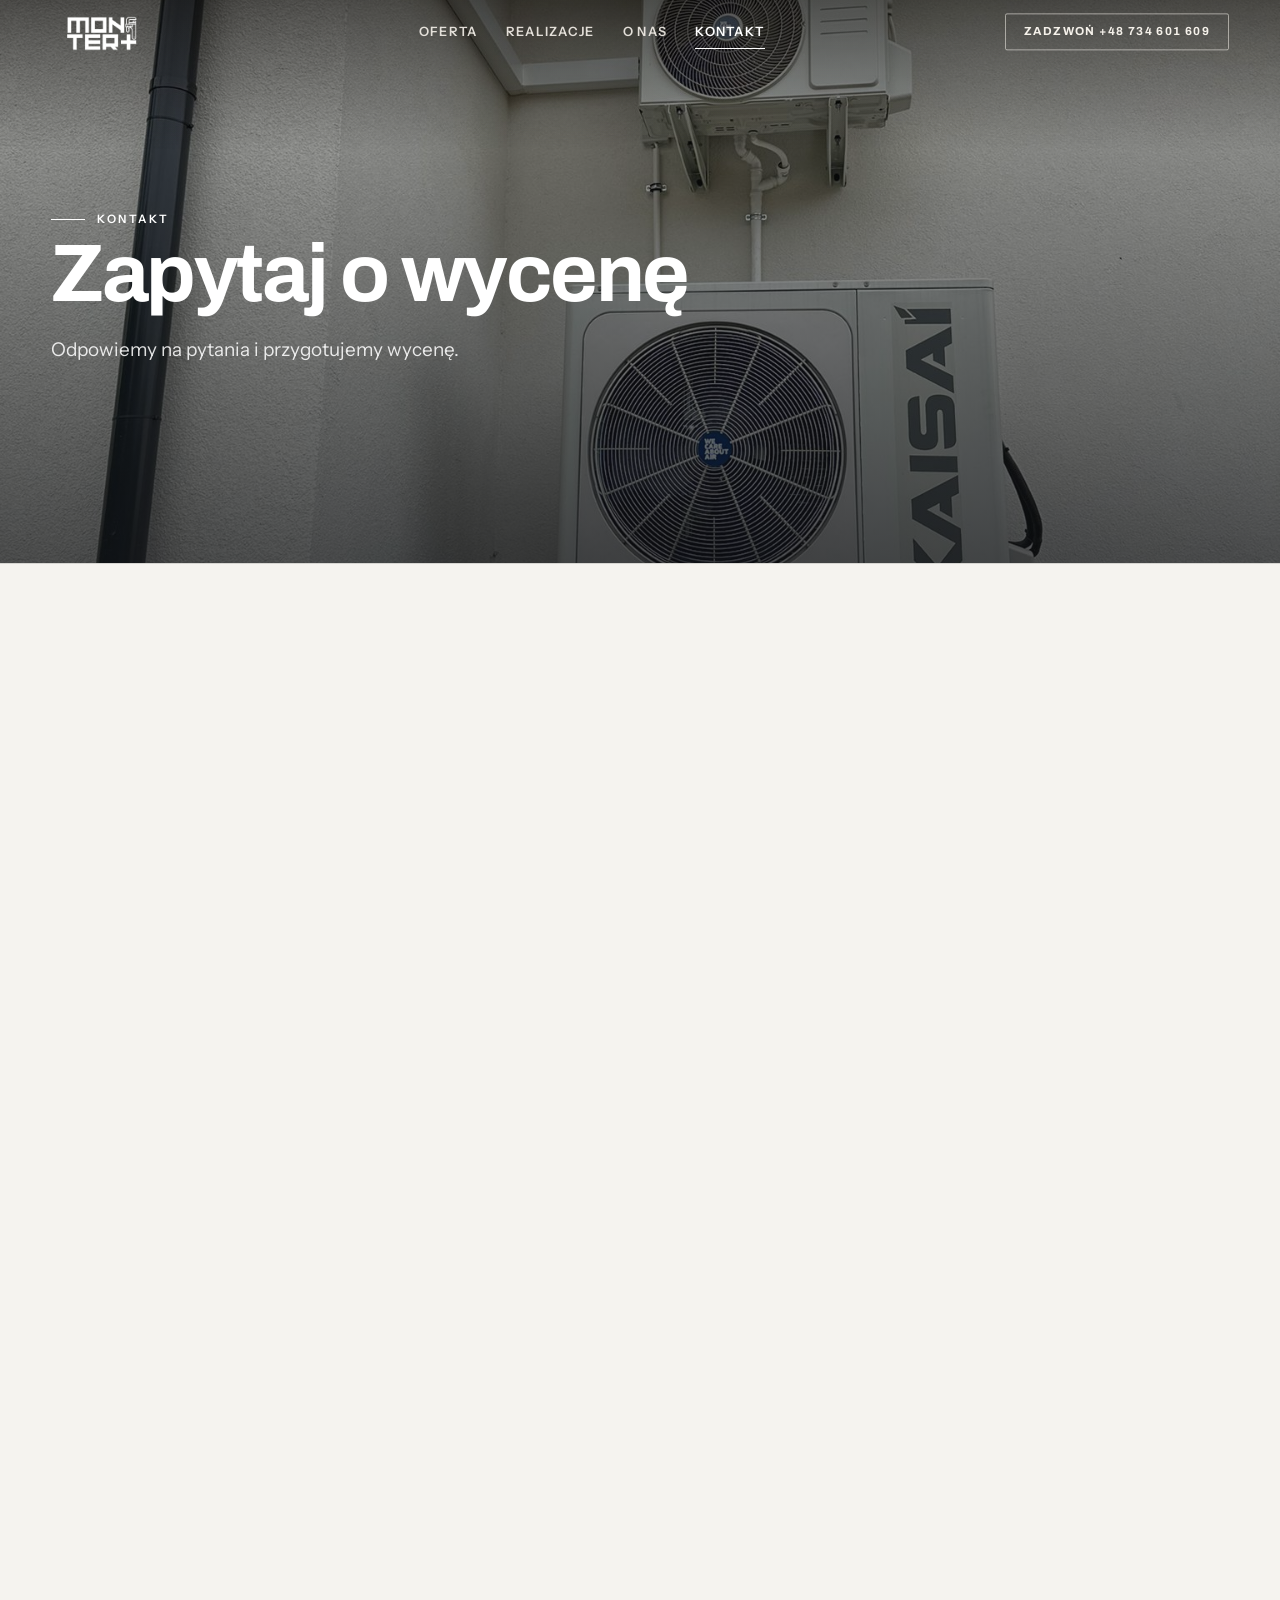
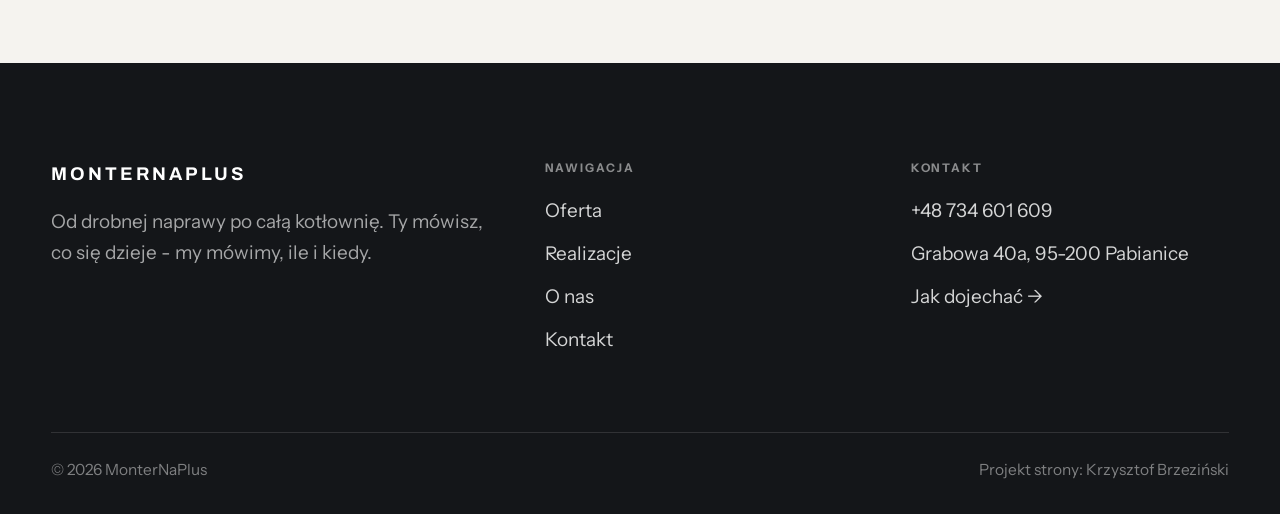
==== commit feac6733: "[claude-edit][cmt:7b82af79-695e-413d-9b83-91d1af7566aa] UI high-end: paleta miedz+grafit, typografia" ====
--- a/kontakt.html
+++ b/kontakt.html
@@ -7,7 +7,7 @@
 <meta name="description" content="Kontakt MonterNaPlus - Grabowa 40a, 95-200 Pabianice">
 <link rel="preconnect" href="https://fonts.googleapis.com">
 <link rel="preconnect" href="https://fonts.gstatic.com" crossorigin>
-<link href="https://fonts.googleapis.com/css2?family=Space+Grotesk:wght@500;600;700&family=Inter:wght@400;500;600&display=swap" rel="stylesheet">
+<link href="https://fonts.googleapis.com/css2?family=Archivo:wght@500;600;700;800&family=Instrument+Sans:ital,wght@0,400;0,500;0,600;1,400&display=swap" rel="stylesheet">
 <link rel="stylesheet" href="assets/styles.css">
 </head>
 <body>
--- a/assets/styles.css
+++ b/assets/styles.css
@@ -13,9 +13,9 @@
   --ink-soft:#243443;       /* nagłówki drugorzędne */
   --muted:#6B7785;          /* tekst poboczny */
   --line:rgba(21,33,46,.12);/* hairline */
-  --accent:#E8A317;         /* stonowany petrol-slate — jedyny akcent */
-  --accent-d:#C9870C;
-  --accent-soft:rgba(232,163,23,.10);
+  --accent:#C67A42;         /* miedź — jedyny akcent (spójnie z warstwą high-end na końcu pliku) */
+  --accent-d:#96521F;
+  --accent-soft:rgba(198,122,66,.12);
   --dark:#15212E;           /* sekcje ciemne (stopka/CTA) */
 
   /* ODSTĘPY — skala 4/8 */
@@ -631,5 +631,174 @@
 .nav .nav-links a:not(.btn-accent):hover,.nav .nav-links a.active:not(.btn-accent){color:var(--ink)}
 }
 
-/* === auto-paleta ze zdjęć klienta (dopasowanie do estetyki socials) === */
-:root{--accent:#8E6A2C;--accent-d:#6A4E1D;--accent-soft:rgba(142,106,44,0.10);--paper:#F9F9F8;--paper-2:#EFEFED;--paper-3:#E8E7E5;}
+/* ============================================================
+   WARSTWA HIGH-END — MonterNaPlus (przebudowa UI 22.07.2026)
+   Kierunek: grafit + miedź (miedź = materiał hydrauliki, kolor
+   lamp z hero). Typografia: Archivo (display) + Instrument Sans.
+   Ten blok :root WYGRYWA nad wcześniejszymi (kaskada) — tu jest
+   jedyna aktywna paleta. Poprzednia auto-paleta (#8E6A2C) zastąpiona.
+   ============================================================ */
+:root{
+  --paper:#F5F3EF;
+  --paper-2:#EBE7E1;
+  --paper-3:#E3DED6;
+  --ink:#191C20;
+  --ink-soft:#2B2F35;
+  --muted:#6E6A63;
+  --line:rgba(25,28,32,.14);
+  --dark:#191C20;
+  --accent:#C67A42;
+  --accent-d:#96521F;
+  --accent-soft:rgba(198,122,66,.12);
+  --r-sm:2px; --r-md:4px; --r-lg:8px;
+  --font-display:'Archivo','Instrument Sans',sans-serif;
+  --font-body:'Instrument Sans','Inter',sans-serif;
+}
+
+/* --- fundament --- */
+::selection{background:var(--accent-soft);color:var(--ink)}
+:focus-visible{outline:2px solid var(--accent-d);outline-offset:3px}
+h1,h2{letter-spacing:-.03em}
+.eyebrow{color:var(--accent-d);letter-spacing:.22em;font-size:.72rem}
+.eyebrow::before{width:34px;background:var(--accent)}
+.head h2{padding-bottom:20px}
+.head p{color:var(--muted)}
+
+.btn{border-radius:var(--r-sm);font-family:var(--font-display);font-weight:600;letter-spacing:.03em}
+.btn-accent{background:var(--accent)}
+.btn-accent:hover{background:var(--accent);filter:brightness(1.06);transform:translateY(-2px)}
+.btn-ghost:hover{border-color:var(--accent-d);color:var(--accent-d)}
+
+/* --- NAV: białe logo widoczne też na jasnym pasku po scrollu --- */
+.nav.nav-solid .brand-logo{filter:invert(1) brightness(.25)}
+.nav .nav-links a.btn-accent{border-radius:var(--r-sm)}
+
+/* --- HERO: panel grafitowy z sygnaturą „+" (znak z logo MONTER+) --- */
+.hero-fach{padding-block:0}  /* full-bleed: globalny padding sekcji robił jasne pasy nad/pod hero */
+@media(min-width:821px){.hero-fach{grid-template-columns:1fr minmax(0,45%)}}  /* min-width, żeby nie zabić mobilnego stacku z wcześniejszego @media */
+.hf-panel{position:relative;overflow:hidden;background:linear-gradient(155deg,#22262C 0%,#16181C 68%)}
+.hf-panel::before{content:"+";position:absolute;right:-.32em;bottom:-.42em;z-index:0;pointer-events:none;
+  font-family:var(--font-display);font-weight:600;line-height:1;font-size:clamp(15rem,24vw,25rem);
+  color:rgba(198,122,66,.08)}
+@supports(-webkit-text-stroke:1px red){
+  .hf-panel::before{color:transparent;-webkit-text-stroke:1.5px rgba(198,122,66,.30)}
+}
+.hf-panel>*{position:relative;z-index:1}
+.hf-kicker{color:var(--accent);letter-spacing:.24em;font-weight:600}
+.hf-title{font-weight:700;letter-spacing:-.02em;font-size:clamp(2rem,1.4rem + 2.3vw,3.3rem)}
+.hf-phone-num .ico-tel{color:var(--accent)}
+.hf-phone:hover .hf-phone-num{color:var(--accent)}
+.hf-trust{border-top-color:rgba(255,255,255,.14)}
+.hf-trust .ico-star{color:var(--accent)}
+.hf-ghost{border-color:rgba(255,255,255,.35)}
+.hf-ghost:hover{border-color:var(--accent);color:var(--accent)}
+
+/* --- pas obietnic + pas zaufania: cienkie techniczne listwy --- */
+.fach-promise{background:var(--paper-2)}
+.fp-row li{letter-spacing:.12em;font-weight:600;color:var(--ink-soft)}
+.fp-row li:not(:last-child)::after{width:5px;height:5px}
+.trust-bar{padding-block:0}
+.trust-bar .wrap{padding-block:var(--space-6)}
+.tb-google{background:transparent;border:0;border-radius:0;padding:0 0 .55rem;
+  font-family:var(--font-display);font-weight:600;letter-spacing:.04em;
+  border-bottom:2px solid var(--accent)}
+.tb-google .ico-star{color:var(--accent-d)}
+/* na stronie głównej pasek dubluje ocenę pokazaną w hero tuż wyżej — chowamy dubel */
+.hero-fach~.trust-bar{display:none}
+
+/* --- PROCES: sekcja ciemna (rytm strony), miedziane numery --- */
+.proces{background:var(--ink)}
+.proces .head .eyebrow{color:var(--accent)}
+.proces .head h2{color:#fff}
+.proces .head p{color:rgba(255,255,255,.62)}
+.proces-line li::before{background:rgba(255,255,255,.16)}
+.proces-line li::after{background:var(--accent);box-shadow:0 0 0 4px var(--ink)}
+.proces-line .pno{color:var(--accent);font-weight:700}
+.proces-line h3{color:#fff}
+.proces-line p{color:rgba(255,255,255,.62)}
+
+/* --- GATEWAYS: miedziana kreska nad tytułem, ostre rogi --- */
+.gateway{border-radius:var(--r-sm)}
+.gateway::after{background:linear-gradient(180deg,transparent 34%,rgba(15,16,18,.78))}
+.gateway .g-ttl{font-weight:600;padding:var(--space-6)}
+.gateway .g-ttl::before{content:"";display:block;width:34px;height:2px;background:var(--accent);margin-bottom:12px}
+
+/* --- LISTA USŁUG: większe nazwy, żywszy hover --- */
+.fu-row{padding-block:var(--space-6);transition:background .3s var(--ease),padding-left .3s var(--ease)}
+.fu-row:hover{background:linear-gradient(90deg,var(--accent-soft),transparent 55%);padding-left:var(--space-4)}
+.fu-name{font-size:1.3rem;font-weight:700;letter-spacing:-.01em}
+.fu-desc{font-size:var(--text-base);color:var(--muted)}
+.fu-cta{font-family:var(--font-display);letter-spacing:.04em}
+
+/* --- GALERIE: masonry (zdjęcia klienta są pionowe — bez ucinania), podpis zawsze widoczny --- */
+.gallery{display:block;column-count:3;column-gap:var(--space-4)}
+.gallery .tile{display:block;break-inside:avoid;margin:0 0 var(--space-4);border-radius:var(--r-sm)}
+.gallery .tile img{width:100%;height:auto}
+.gallery .tile .cap{opacity:1;transform:none;background:linear-gradient(transparent,rgba(15,16,18,.74) 72%);padding-top:var(--space-8)}
+@media(max-width:900px){.gallery{column-count:2}}
+@media(max-width:560px){.gallery{column-count:1}}
+/* strona główna ma 4 kafle — masonry zostawiało pustą kolumnę (2+2+0); równa siatka portretów 3:4
+   (zdjęcia klienta mają dokładnie te proporcje = zero przycinania) */
+body:has(.hero-fach) .gallery{display:grid;grid-template-columns:repeat(4,1fr);grid-auto-rows:auto;gap:var(--space-4)}
+body:has(.hero-fach) .gallery .tile{margin:0;aspect-ratio:3/4;grid-column:auto;grid-row:auto}  /* zeruje spany bento (t-two3/t-third) */
+body:has(.hero-fach) .gallery .tile img{height:100%;object-fit:cover}
+@media(max-width:900px){body:has(.hero-fach) .gallery{grid-template-columns:repeat(2,1fr)}}
+@media(max-width:560px){body:has(.hero-fach) .gallery{grid-template-columns:1fr}}
+
+/* --- OPINIE: editorial, bez pudełek --- */
+.opinie{background:var(--paper-2)}
+.opinie-grid{gap:clamp(1.5rem,3vw,3rem)}
+.op-card{background:transparent;border:0;border-top:1px solid var(--line);border-radius:0;padding:var(--space-6) 0 0;gap:var(--space-4)}
+.op-star{color:var(--accent-d)}
+.op-card blockquote{font-size:var(--text-lg);line-height:1.5;color:var(--ink-soft)}
+.op-autor{font-size:.8rem;text-transform:uppercase;letter-spacing:.14em;font-weight:600;color:var(--muted)}
+
+/* --- FAQ: akordeon hairline (wcześniej brak stylów = gołe details) --- */
+.faq-klinika{background:var(--paper)}
+.faq-list{max-width:46rem;margin-inline:auto;border-top:1px solid var(--line)}
+.faq-item{border-bottom:1px solid var(--line)}
+.faq-item summary{cursor:pointer;list-style:none;display:flex;justify-content:space-between;align-items:center;gap:var(--space-5);
+  padding:var(--space-5) 0;font-family:var(--font-display);font-weight:600;font-size:1.06rem;color:var(--ink);
+  transition:color var(--dur) var(--ease)}
+.faq-item summary::-webkit-details-marker{display:none}
+.faq-item summary::after{content:"+";flex:none;font-family:var(--font-display);font-weight:500;font-size:1.6rem;line-height:1;
+  color:var(--accent-d);transition:transform .3s var(--ease)}
+.faq-item[open] summary::after{transform:rotate(45deg)}
+.faq-item summary:hover{color:var(--accent-d)}
+.faq-item p{padding:0 0 var(--space-5);color:var(--muted);max-width:58ch}
+
+/* --- OBSZAR / CTA / STOPKA --- */
+.obszar{background:var(--paper)}
+.cta{background:linear-gradient(155deg,#22262C 0%,#16181C 70%)}
+.cta::before{background:radial-gradient(circle,rgba(198,122,66,.16),transparent 70%)}
+.cta h2{letter-spacing:-.03em}
+footer{background:#141619}
+.foot-brand .name{text-transform:uppercase;letter-spacing:.16em;font-weight:700;font-size:1.15rem}
+.foot-col a:hover{color:var(--accent)}
+.foot-bot{color:rgba(255,255,255,.45)}
+
+/* --- PODSTRONY: nagłówki i sekcje --- */
+.pagehead{min-height:52vh;min-height:52svh}
+.pagehead::after{background:linear-gradient(180deg,rgba(15,16,18,.30),rgba(15,16,18,.72))}
+.pagehead h1{font-weight:700}
+.pagehead .eyebrow{color:#fff}
+.svc-row-art{aspect-ratio:4/5;border-radius:var(--r-sm)}   /* zdjęcia klienta pionowe — nie ucinamy do 4/3 */
+@media(min-width:921px){.svc-row.rev{grid-template-columns:.8fr 1.2fr}}  /* jednakowa szerokość zdjęć w każdym wierszu; min-width chroni mobilny stack */
+.svc-row .num{color:var(--accent-d);font-size:.8rem;letter-spacing:.22em}
+.svc-row h3{font-size:1.6rem;letter-spacing:-.02em}
+.split-art{aspect-ratio:4/5;border-radius:var(--r-sm)}
+@media(max-width:920px){
+  .svc-row-art,.split-art{aspect-ratio:4/3;max-height:440px}
+  .svc-row-art img,.split-art img{object-position:center 40%}
+}
+
+/* --- KONTAKT --- */
+.form{background:#fff;border-radius:var(--r-md);box-shadow:none;border:1px solid var(--line)}
+.info-row .ic{border-radius:var(--r-sm);background:var(--accent-soft);color:var(--accent-d)}
+.info-row a.val:hover{color:var(--accent-d)}
+.map{border-radius:var(--r-md)}
+
+/* --- mobile: pasek dzwonienia w miedzi --- */
+@media(max-width:820px){
+  .sticky-call .sc-call{background:var(--accent)}
+}
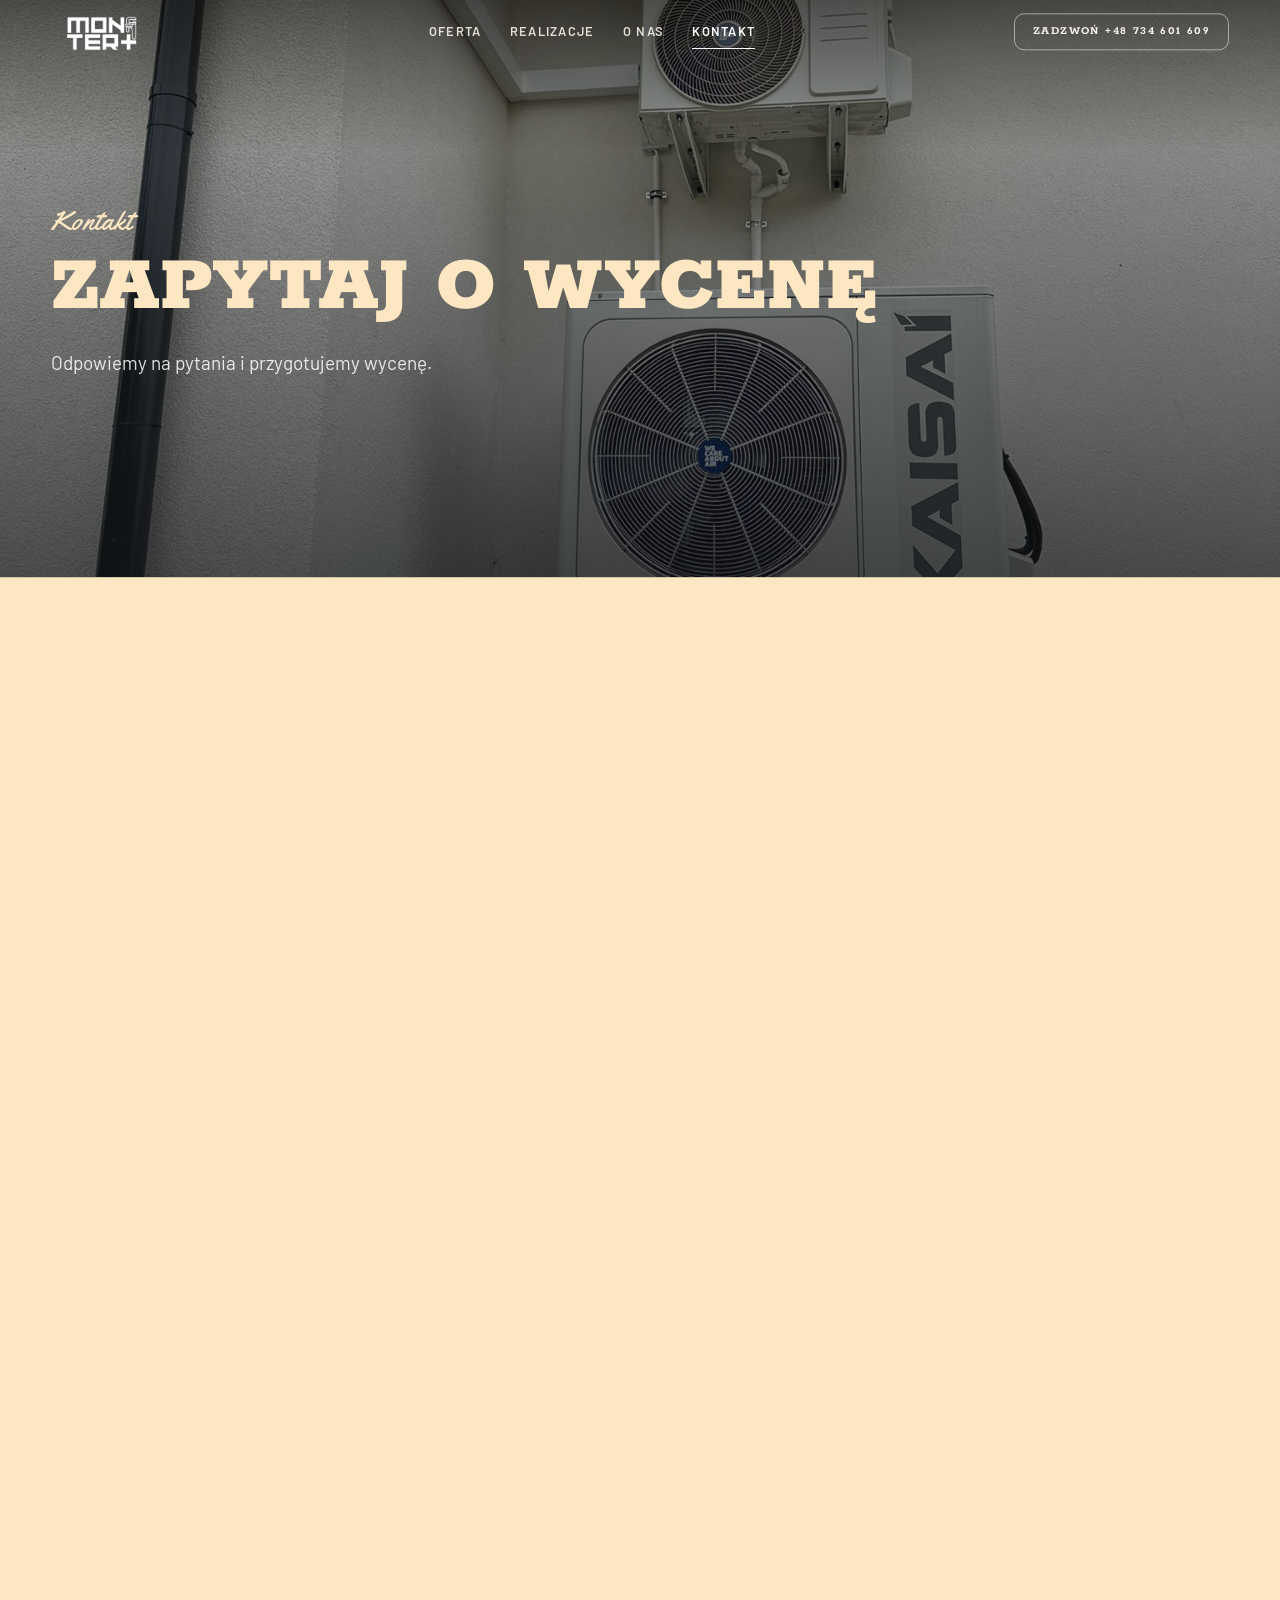
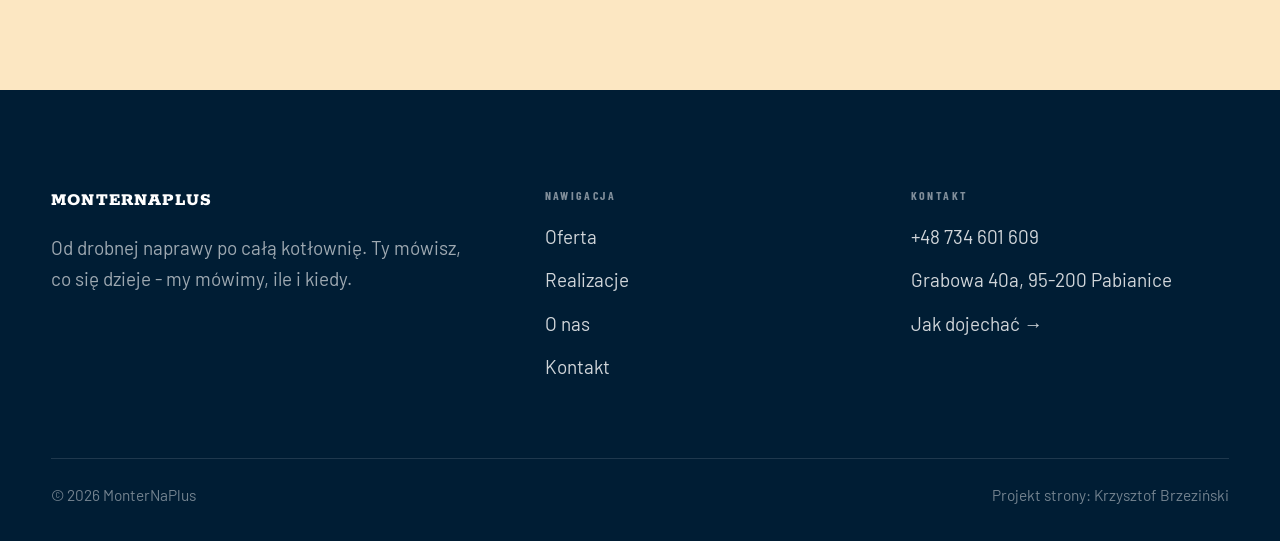
==== commit 95f322cc: "[claude-edit][cmt:d29cec32-64ed-449b-9ecb-b166d2c9cf2c] redesign w stylu callthelen.com: krem+granat" ====
--- a/kontakt.html
+++ b/kontakt.html
@@ -7,7 +7,7 @@
 <meta name="description" content="Kontakt MonterNaPlus - Grabowa 40a, 95-200 Pabianice">
 <link rel="preconnect" href="https://fonts.googleapis.com">
 <link rel="preconnect" href="https://fonts.gstatic.com" crossorigin>
-<link href="https://fonts.googleapis.com/css2?family=Archivo:wght@500;600;700;800&family=Instrument+Sans:ital,wght@0,400;0,500;0,600;1,400&display=swap" rel="stylesheet">
+<link href="https://fonts.googleapis.com/css2?family=Rokkitt:wght@600;700;800;900&family=Barlow+Condensed:wght@500;600;700&family=Barlow:wght@400;500;600&family=Yellowtail&display=swap" rel="stylesheet">
 <link rel="stylesheet" href="assets/styles.css">
 </head>
 <body>
--- a/assets/styles.css
+++ b/assets/styles.css
@@ -802,3 +802,136 @@
 @media(max-width:820px){
   .sticky-call .sc-call{background:var(--accent)}
 }
+
+/* ============================================================
+   WARSTWA THELEN RETRO — 22.07.2026, na prośbę z karty:
+   styl wzorowany na callthelen.com (Thelen Plumbing, Minneapolis).
+   Krem #FCE7C2 + granat #001D34 + cynober #E54B21. Nagłówki:
+   gruby slab uppercase (Rokkitt ~ fairweather), etykiety Barlow
+   Condensed (~ acumin condensed), odręczne dopiski Yellowtail
+   (~ parkside). Ten blok :root WYGRYWA kaskadą nad warstwą
+   miedź+grafit wyżej — tu jest jedyna aktywna paleta.
+   Kontrasty policzone: navy/krem 14.2, krem na #C23A15 4.4,
+   #EA7041 na navy 5.6, muted 5.9 — AA trzyma.
+   ============================================================ */
+:root{
+  --paper:#FCE7C2;
+  --paper-2:#F6DCAC;
+  --paper-3:#F1D39B;
+  --ink:#001D34;
+  --ink-soft:#123049;
+  --muted:#4A5A68;
+  --line:rgba(0,29,52,.18);
+  --dark:#001D34;
+  --accent:#E54B21;
+  --accent-d:#C23A15;
+  --accent-soft:rgba(229,75,33,.14);
+  --cream:#FCE7C2;
+  --script-lite:#EA7041;
+  --r-sm:6px; --r-md:10px; --r-lg:16px;
+  --font-display:'Rokkitt',Georgia,serif;
+  --font-cond:'Barlow Condensed','Archivo',sans-serif;
+  --font-script:'Yellowtail',cursive;
+  --font-body:'Barlow','Instrument Sans',sans-serif;
+}
+
+/* --- fundament: slab uppercase na ciepłym kremie --- */
+h1,h2,h3{font-family:var(--font-display);font-weight:800;text-transform:uppercase;letter-spacing:.012em;line-height:1.06}
+h1{font-weight:900}
+.head h2{color:var(--accent-d)}
+.head h2::after{background:var(--ink);height:3px;border-radius:2px}
+.head.reveal.in h2::after,.head.center.reveal.in h2::after{width:64px}
+.lead{color:var(--ink-soft)}
+
+/* eyebrow = odręczny dopisek zamiast technicznej etykiety */
+.eyebrow{font-family:var(--font-script);font-weight:400;font-size:clamp(1.4rem,1.2rem + .7vw,1.75rem);
+  text-transform:none;letter-spacing:.01em;color:var(--accent-d)}
+.eyebrow::before{display:none}
+.proces .head .eyebrow,.cta .eyebrow{color:var(--script-lite)}
+.pagehead .eyebrow{color:var(--cream)}
+
+/* --- przyciski w duchu Thelen: zaokrąglone, slab uppercase --- */
+.btn{font-family:var(--font-display);font-weight:800;text-transform:uppercase;letter-spacing:.05em;
+  font-size:1.02rem;border-radius:12px}
+.btn-accent{background:var(--accent-d);color:var(--cream)}
+.btn-accent:hover{background:#A93110;color:var(--cream);filter:none;transform:translateY(-2px)}
+.btn-ghost{color:var(--ink);border:2px solid var(--ink)}
+.btn-ghost:hover{border-color:var(--accent-d);color:var(--accent-d)}
+.btn-light{background:var(--cream);color:var(--ink)}
+.nav .nav-links a.btn-accent{background:var(--accent-d);border-color:var(--accent-d);color:var(--cream);border-radius:10px}
+.nav .nav-links a.btn-accent:hover{background:#A93110;border-color:#A93110;color:var(--cream);filter:none}
+@media(min-width:681px){
+  .nav:not(.nav-solid) .nav-links a.btn-accent:hover{background:var(--accent-d);border-color:var(--accent-d);color:var(--cream)}
+}
+.sticky-call .sc-call{color:var(--cream)}
+@media(max-width:820px){
+  .sticky-call .sc-call{background:var(--accent-d)}
+  .sticky-call .sc-quote{background:var(--paper);color:var(--ink)}
+}
+
+/* --- HERO: lity granatowy panel, odręczny kicker, kremowy tytuł --- */
+.hf-panel{background:var(--ink)}
+.hf-panel::before{color:rgba(229,75,33,.13)}
+@supports(-webkit-text-stroke:1px red){
+  .hf-panel::before{color:transparent;-webkit-text-stroke:1.5px rgba(229,75,33,.38)}
+}
+.hf-kicker{font-family:var(--font-script);font-weight:400;text-transform:none;letter-spacing:.01em;
+  font-size:clamp(1.4rem,1.1rem + 1vw,1.8rem);color:var(--script-lite)}
+.hf-title{color:var(--cream);font-weight:900;text-transform:uppercase;letter-spacing:.012em;line-height:1.06}
+.hf-phone-num{color:#fff}
+.hf-phone:hover .hf-phone-num{color:var(--script-lite)}
+.hf-phone-num .ico-tel{color:var(--accent)}
+.hf-trust .ico-star{color:var(--script-lite)}
+.hf-ghost{border-color:rgba(252,231,194,.45);color:var(--cream)}
+.hf-ghost:hover{border-color:var(--script-lite);color:var(--script-lite)}
+
+/* --- pas obietnic: granatowa listwa z kremowym pismem --- */
+.fach-promise{background:var(--ink);border-bottom:0}
+.fp-row li{font-family:var(--font-cond);color:var(--cream);letter-spacing:.16em;font-weight:600}
+.fp-row li:not(:last-child)::after{background:var(--accent)}
+
+/* --- proces (sekcja granatowa przez var(--ink)) --- */
+.proces-line li::after{box-shadow:0 0 0 4px var(--ink)}
+.proces-line .pno{font-weight:800}
+
+/* --- bramy zdjęciowe i lista usług --- */
+.gateway{border-radius:var(--r-md)}
+.gateway .g-ttl{font-family:var(--font-display);font-weight:800;text-transform:uppercase;letter-spacing:.02em;font-size:1.3rem}
+.fu-name{font-family:var(--font-display);font-weight:800;text-transform:uppercase;letter-spacing:.02em;font-size:1.22rem}
+.fu-cta{color:var(--accent-d)}
+.fu-row:hover{background:linear-gradient(90deg,rgba(229,75,33,.10),transparent 55%)}
+
+/* --- opinie / FAQ / obszar --- */
+.op-card blockquote{color:var(--ink-soft)}
+.op-autor{font-family:var(--font-cond);letter-spacing:.14em}
+.faq-item summary{font-family:var(--font-cond);font-weight:600;font-size:1.18rem;letter-spacing:.01em}
+.faq-item summary::after{color:var(--accent-d)}
+.obszar-list li{border-color:var(--line);border-width:2px}
+.obszar-list li.is-home{background:var(--accent-d);border-color:var(--accent-d);color:var(--cream)}
+
+/* --- CTA i stopka: pełny granat (nadpisuje grafitowe gradienty) --- */
+.cta{background:linear-gradient(155deg,#04304F 0%,#001D34 70%)}
+.cta::before{background:radial-gradient(circle,rgba(229,75,33,.20),transparent 70%)}
+footer{background:var(--ink)}
+.foot-brand .name{font-family:var(--font-display);font-weight:800;letter-spacing:.06em}
+.foot-col h4{font-family:var(--font-cond);letter-spacing:.2em}
+.foot-col a:hover{color:var(--script-lite)}
+
+/* --- podstrony: nagłówki stron i karty --- */
+.pagehead h1{color:var(--cream);font-weight:900}
+.svc-row .num{font-family:var(--font-cond);color:var(--accent-d)}
+.svc-row h3{letter-spacing:.012em}
+.svc .ic{font-family:var(--font-cond);color:var(--accent-d)}
+.trust-card{border-top-color:var(--accent-d)}
+
+/* --- kontakt: ciepła karta formularza --- */
+.form{background:#FFF6E3}
+.form input,.form textarea{background:#FFFDF7;border-color:var(--line)}
+.form input:focus,.form textarea:focus{border-color:var(--accent-d);background:#fff}
+.info-row .ic{background:var(--accent-soft);color:var(--accent-d)}
+.info-row a.val:hover{color:var(--accent-d)}
+
+/* --- nav po scrollu: kremowy pasek, logo przyciemnione (filtr z warstwy wyżej) --- */
+.nav.nav-solid .brand .sub{color:var(--accent-d)}
+::selection{background:rgba(229,75,33,.25);color:var(--ink)}
+:focus-visible{outline:2px solid var(--accent-d)}
